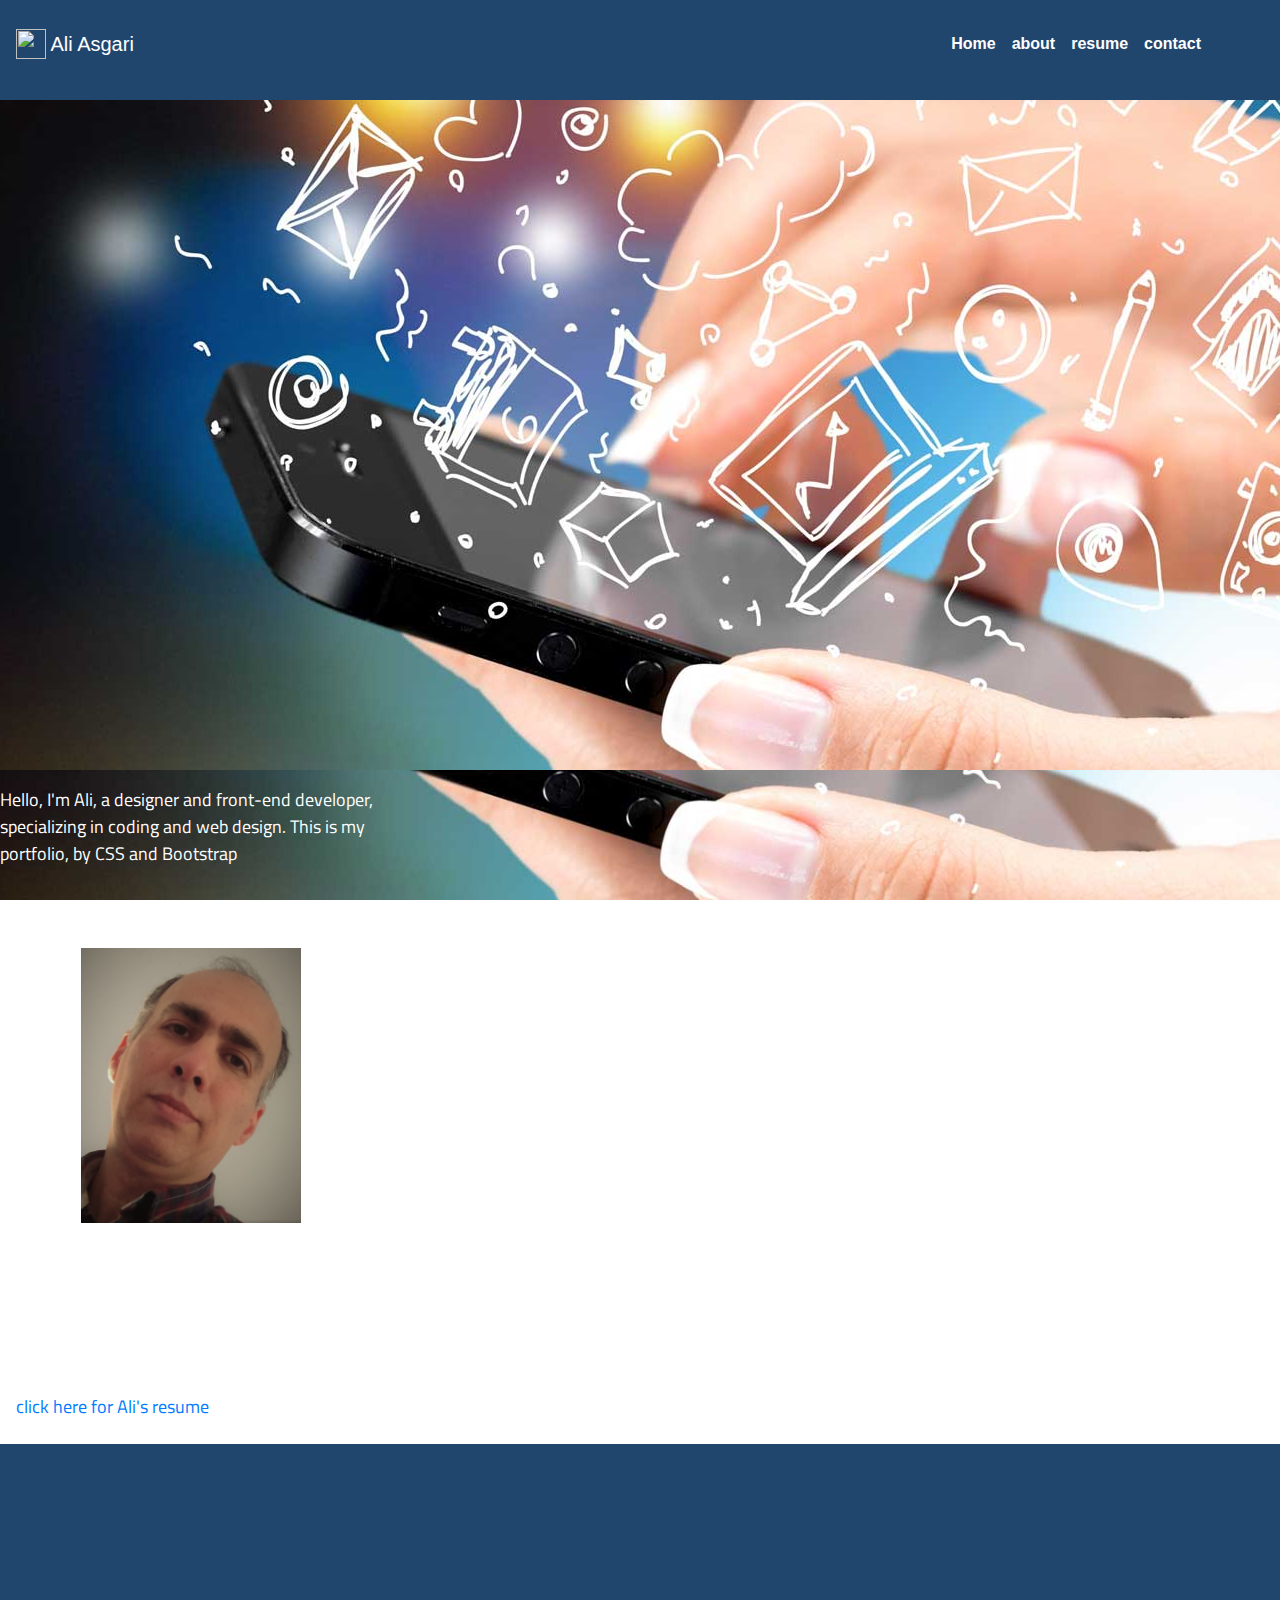
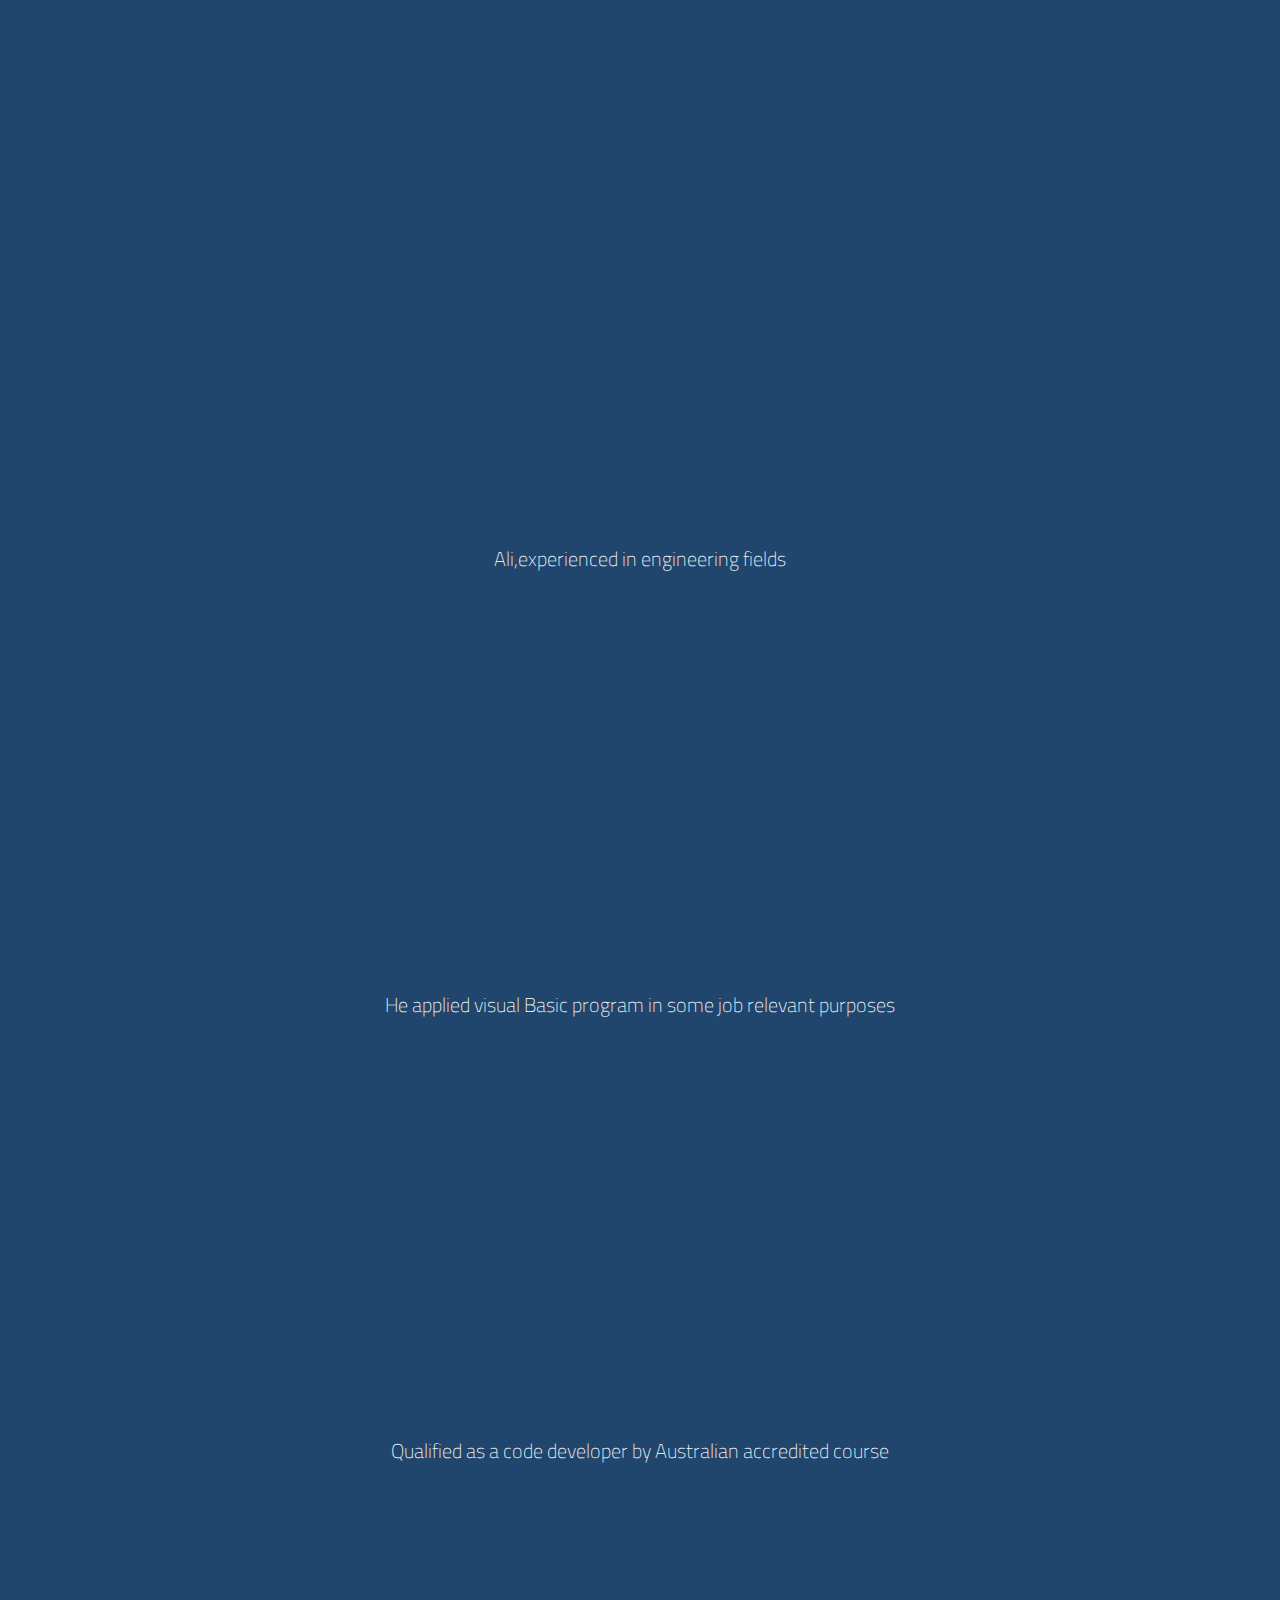
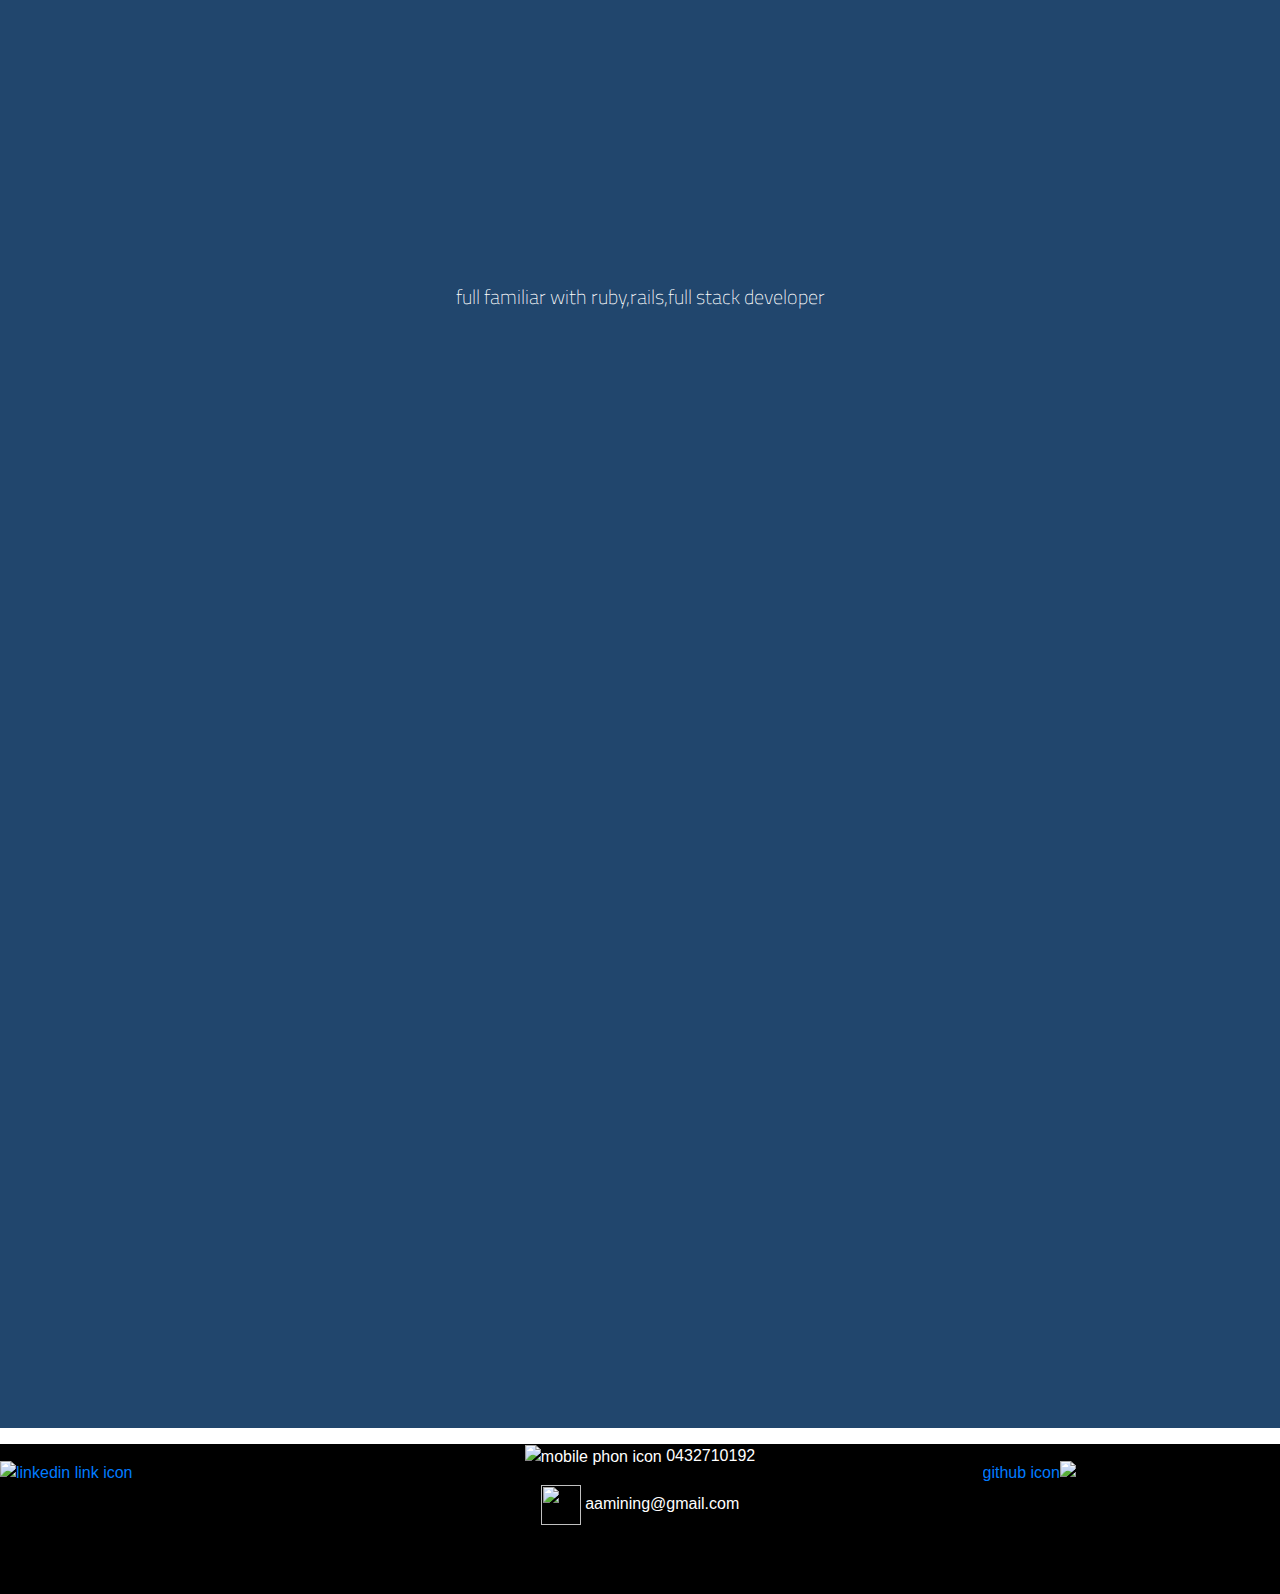
==== portfolio.html @ d0414d79 "mobile test 3" ====
<!DOCTYPE html>
<html>
<head>
  <meta charset="utf-8">
  <title></title>
  <meta name="viewport" content="initial-scale=1, maximum-scale=1">
  <link rel="stylesheet" href="https://maxcdn.bootstrapcdn.com/bootstrap/4.0.0-beta/css/bootstrap.min.css">
  <link href="https://fonts.googleapis.com/css?family=Titillium+Web" rel="stylesheet">
  <link rel="stylesheet" type="text/css" href="style.css">

</head>
<body>

  <!-- <header> -->
  <div class="container header">
    <div class="row">
      <div class="col">
        <p></p>
      </div>
    </div>


    <!-- Image and text -->
    <div class="row">
      <div class="col">
        <nav class="navbar navbar-expand-lg navbar-light">
          <a class="navbar-brand" href="#About">
            <img src="http://actualisedesign.com/images/gfx_actualise-symbol.png" width="30" height="30" class="d-inline-block align-top" alt="">
            Ali Asgari
          </a>
          <!-- Buttons -->
          <div class="col">
            <div class="collapse navbar-collapse" id="navbarNav">
              <ul class="navbar-nav">
                <li class="nav-item">
                  <a class="nav-link" href="#Bot">contact</a>
                </li>
                <li class="nav-item">
                  <a class="nav-link" href="resume.txt" download="resume.txt">resume </a>
                </li>
                <li class="nav-item">
                  <a class="nav-link" href="#About">about</a>
                </li>
                <li class="nav-item">
                  <a class="nav-link" href="portfolio.html">Home</a>
                </li>
              </ul>
            </div>
          </nav>
        </div>
      </div>
    </div>
  </div>


  <!-- <body> -->

  <div class="container body">
    <div class="row">
      <div class="col">
        <!-- multiple background -->
        <div class="space"> </div>
      </div>
    </div>
  </div>

  <!-- <about> -->
  <a name="About">
    <div class="container about">
      <div class="row">
        <div class="col-sm-4 col-md-4 col-lg-4z">
          <div class="transparentbox-one">
            <p></p>
            <p>Hello, I'm Ali, a designer and front-end developer, specializing in coding and web design. This is my portfolio, by CSS and Bootstrap</p>
            <div class="selfi">
              <img src="selfi.jpg" alt="selfi" width="90%" height="90%">
            </div>
            <p>In my point of view there is not any css element more stylish and more efficient than Parralax, Hover and Transitions.
              <a class="nav-link" href="resume.txt" download="resume.txt">click here for Ali's resume</a></p>
            </div>
          </div>
        </div>
        <!-- <Ali's background start Parralax> -->
        <div class="row">
          <div class="col">
            <div class="transparentbox-two">
              <div class="bgimg-1">
              </div>
              <p>Ali,experienced in engineering fields</p>
              <div class="bgimg-2">
              </div>
              <p>He applied visual Basic program in some job relevant purposes</p>
              <div class="bgimg-3">
              </div>
              <p>Qualified as a code developer by Australian accredited course</p>
              <div class="bgimg-4">
              </div>
              <p>full familiar with ruby,rails,full stack developer</p>
              <div class="bgimg-5">
              </div>
              <div class="bgimg-1">
              </div>
              <!-- <Ali's background finish parralax> -->
              <p></p>
            </div>
          </div>
        </div>
      </div>
    </div>

    <!-- <bottom> -->
    <a name="Bot">
      <div class="container bottom">
        <div class="row">
          <div class="col-3 linkedin">
            <p></p>
            <a href="https://www.linkedin.com/in/aamining/"> <img src="https://www.blackdogpromotions.com/wp-content/uploads/How-to-promote-your-brand-in-LinkedIn-image1.jpg" alt="linkedin link icon" width="70px" height="60px">
            </div>
          </a>
          <div class="col-6 mobile">

            <p>
              <img src="https://i.pinimg.com/originals/89/1e/1d/891e1d6b338b2c0b71315215ef525264.png" alt="mobile phon icon" width="50px" height="40px">
              0432710192
            </p>
            <p>
              <img src="http://icons.iconarchive.com/icons/dtafalonso/android-lollipop/512/Email-icon.png" alt="" width="40px" height="40px">
              aamining@gmail.com
            </p>

          </div>
          <div class="col-3 github">
            <p></p>
            <a href="https://github.com/aamining">
              <img src="https://pbs.twimg.com/profile_images/616309728688238592/pBeeJQDQ.png" alt="github icon" width="40px" height="40px">
            </a>
          </div>
        </div>
      </div>
    </body>
    </html>
---- style.css ----
@import url("bigscreen.css");
@import url("smallscreen.css")
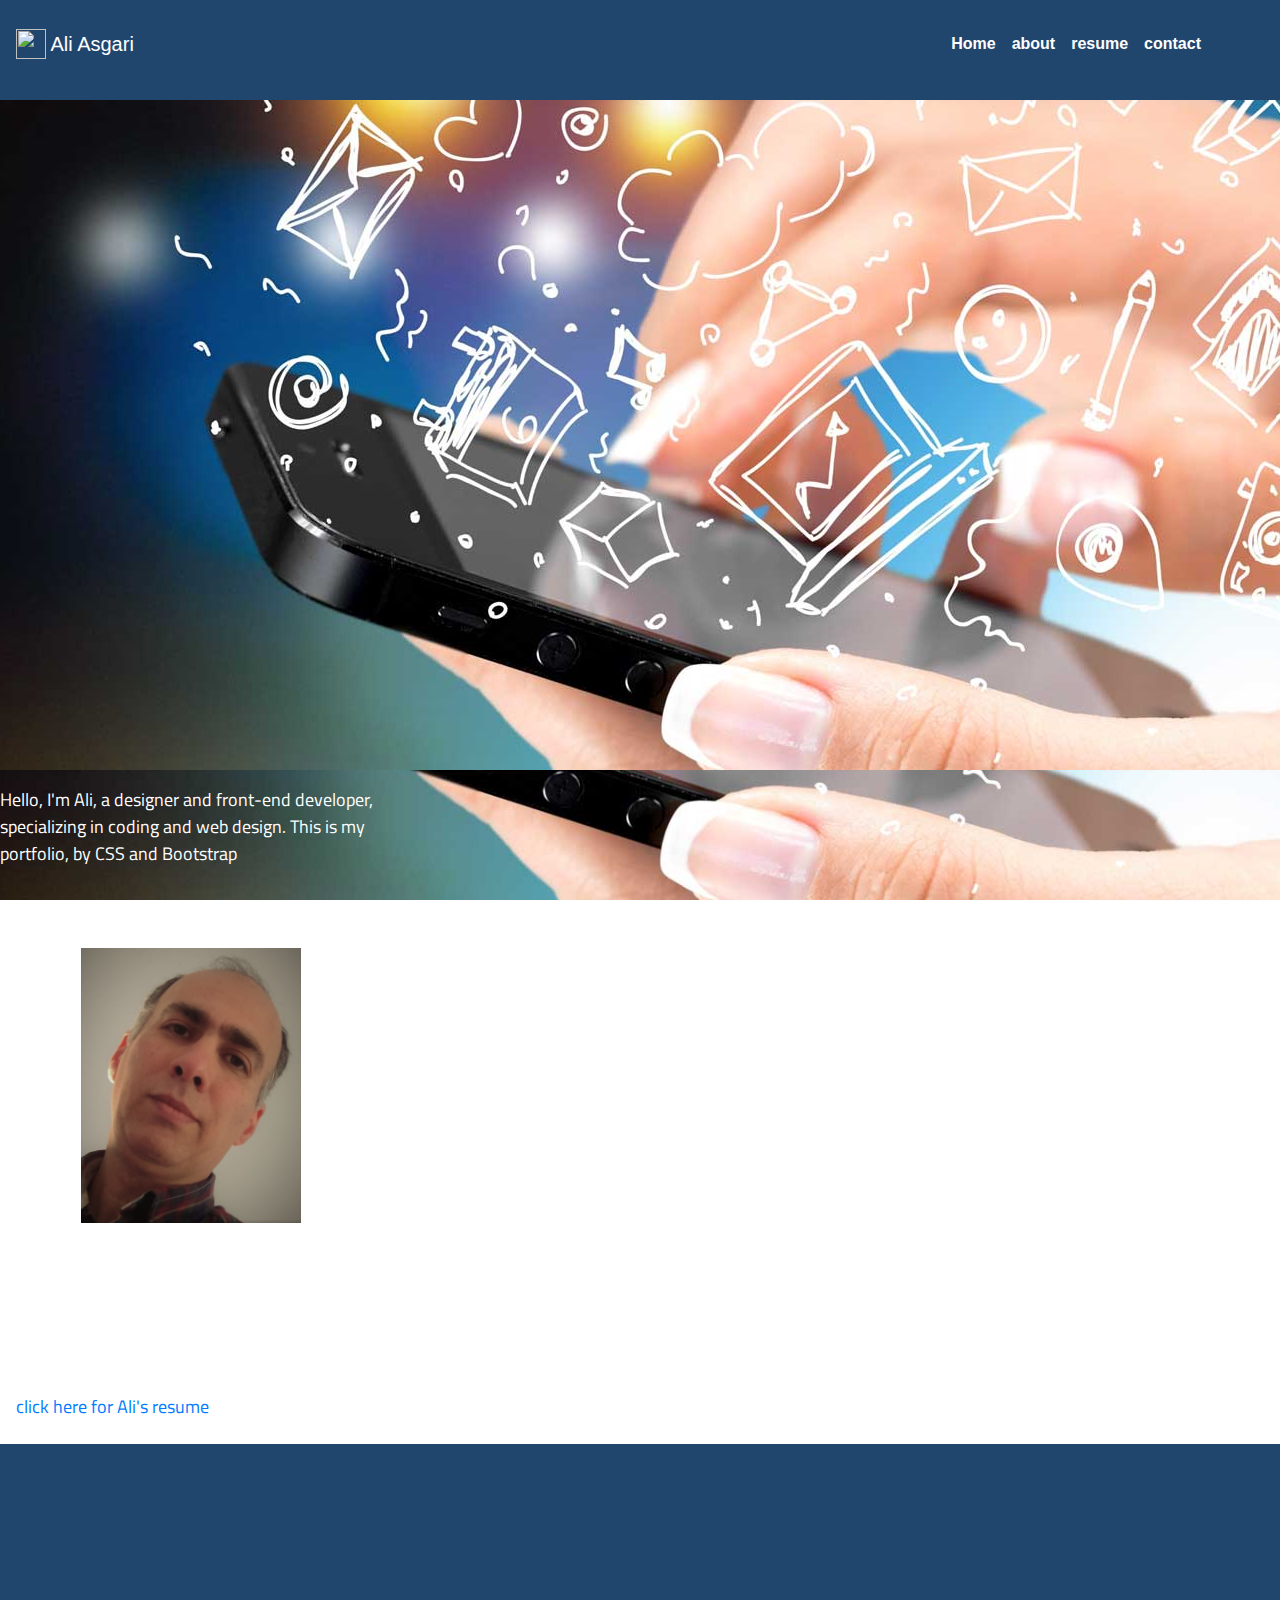
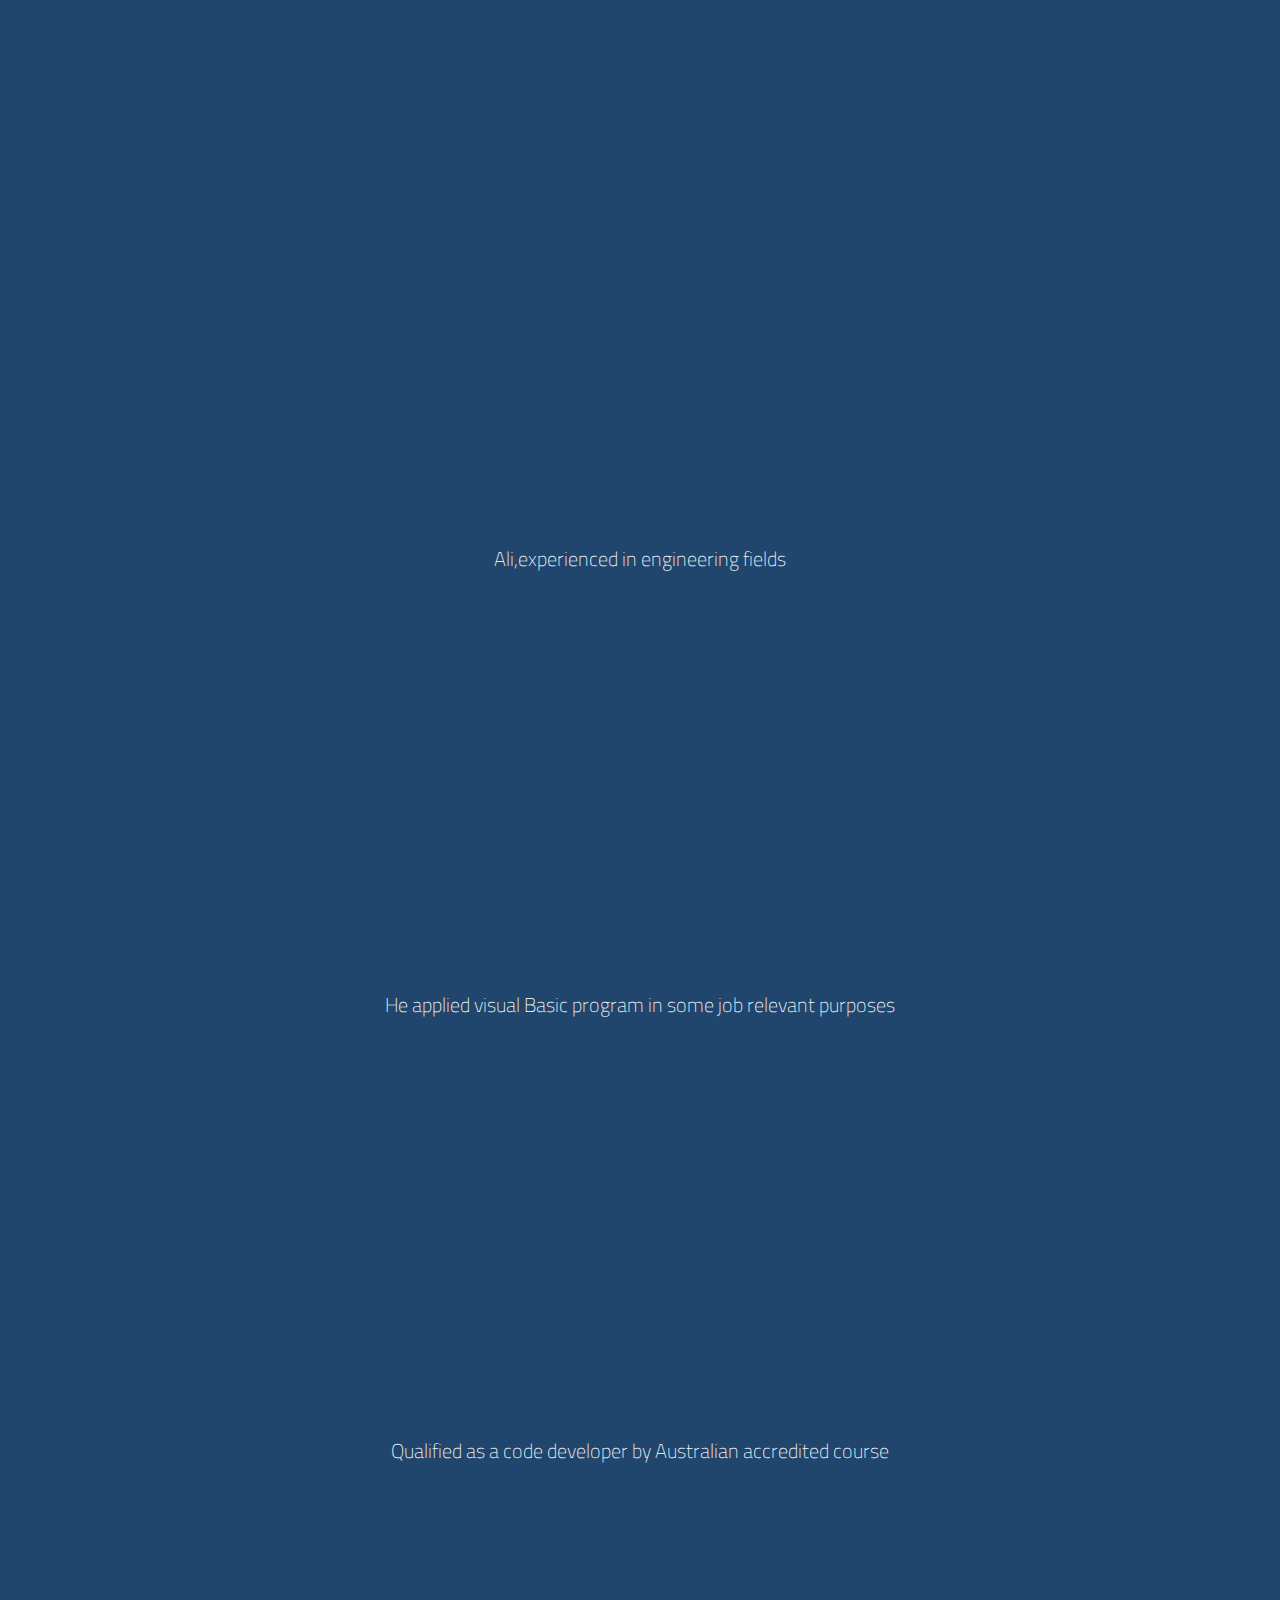
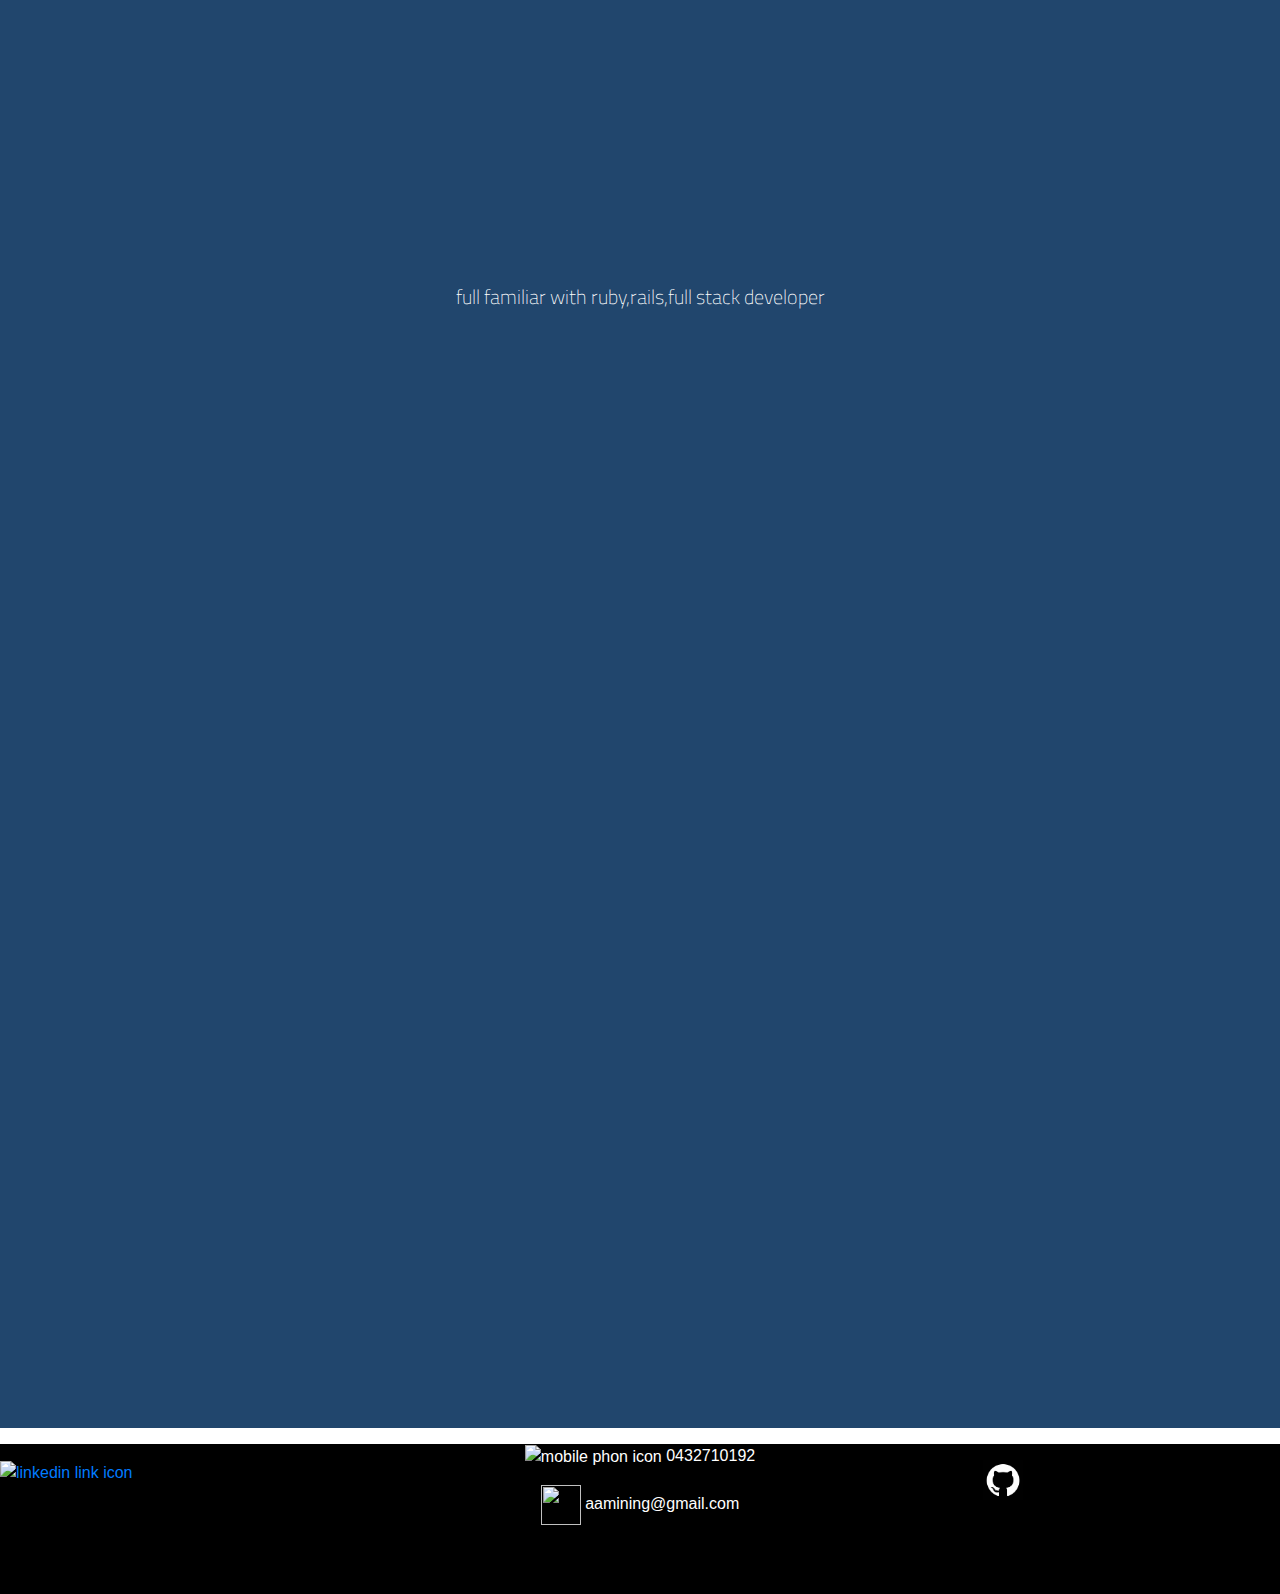
==== commit 09224bdc: "check the picture folder" ====
--- a/portfolio.html
+++ b/portfolio.html
@@ -132,7 +132,7 @@
           <div class="col-3 github">
             <p></p>
             <a href="https://github.com/aamining">
-              <img src="https://pbs.twimg.com/profile_images/616309728688238592/pBeeJQDQ.png" alt="github icon" width="40px" height="40px">
+              <img src="pics/git.png" alt="github icon" width="40px" height="40px">
             </a>
           </div>
         </div>
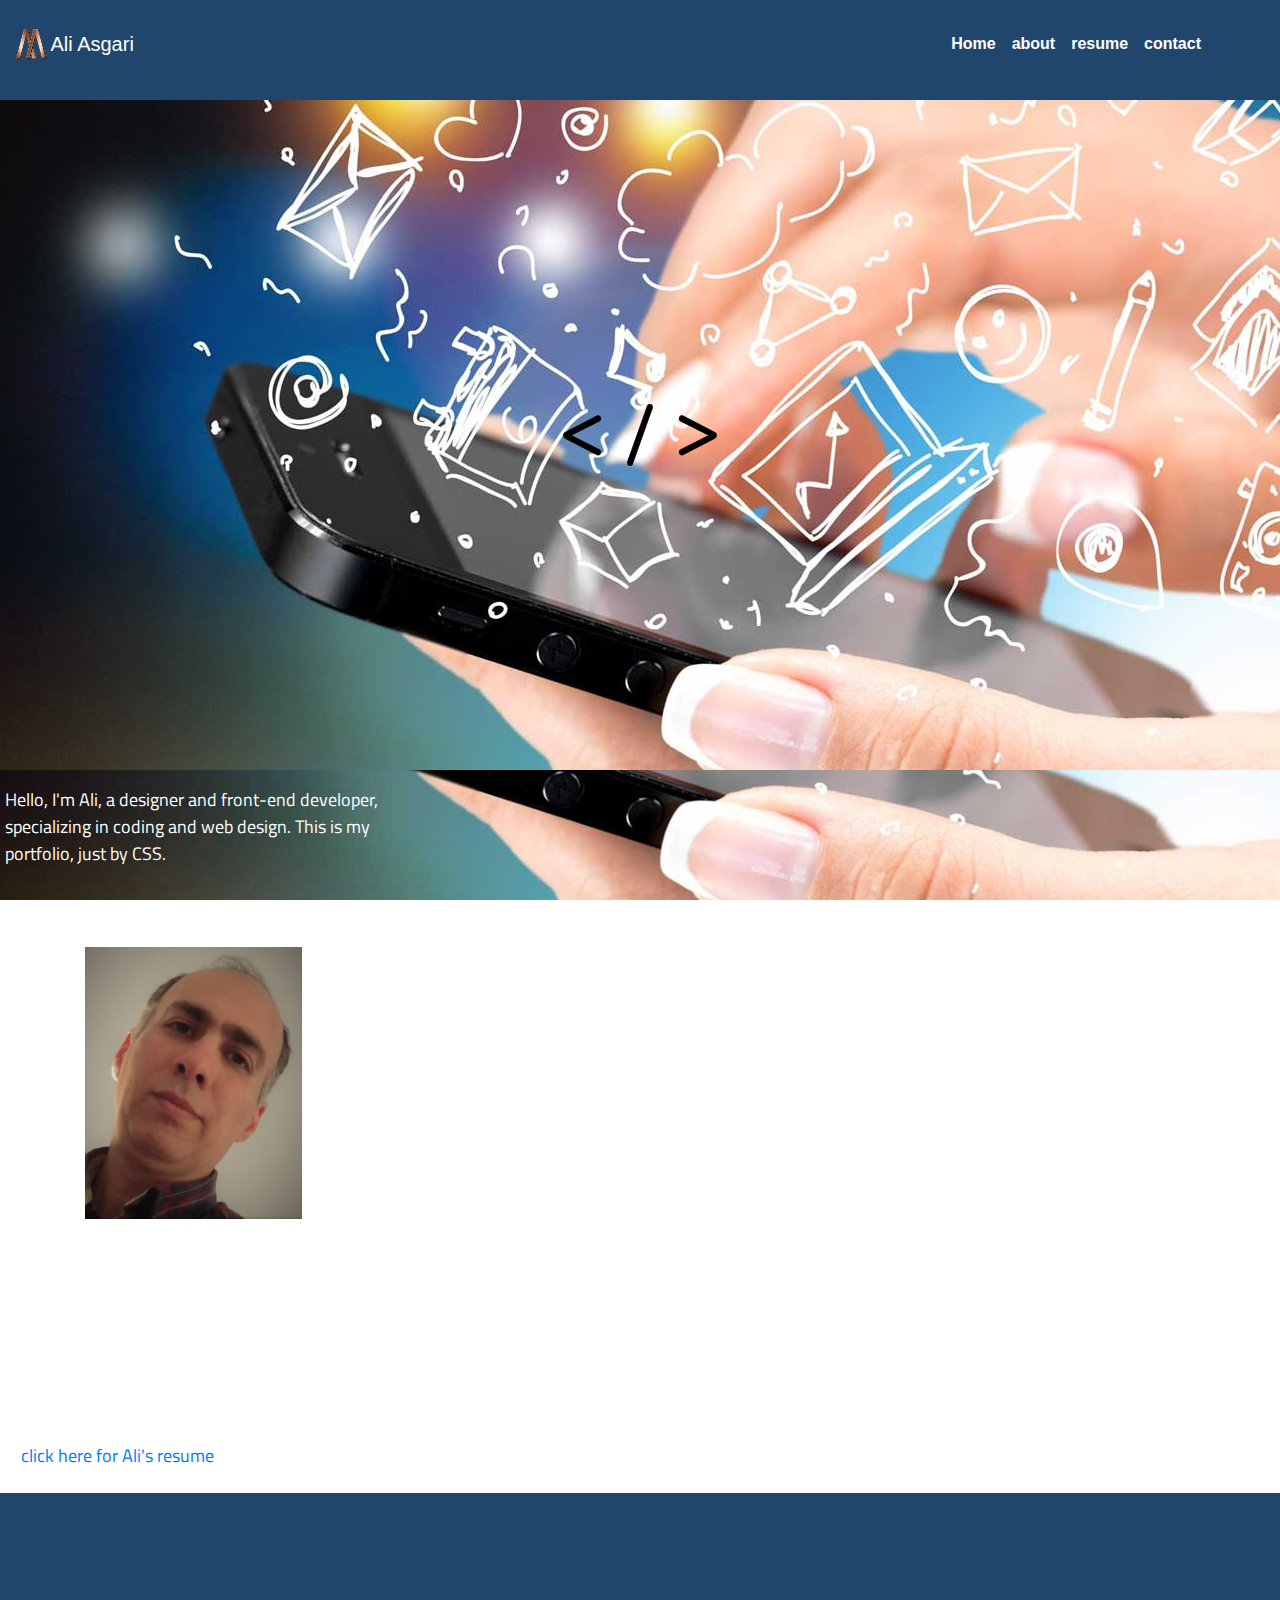
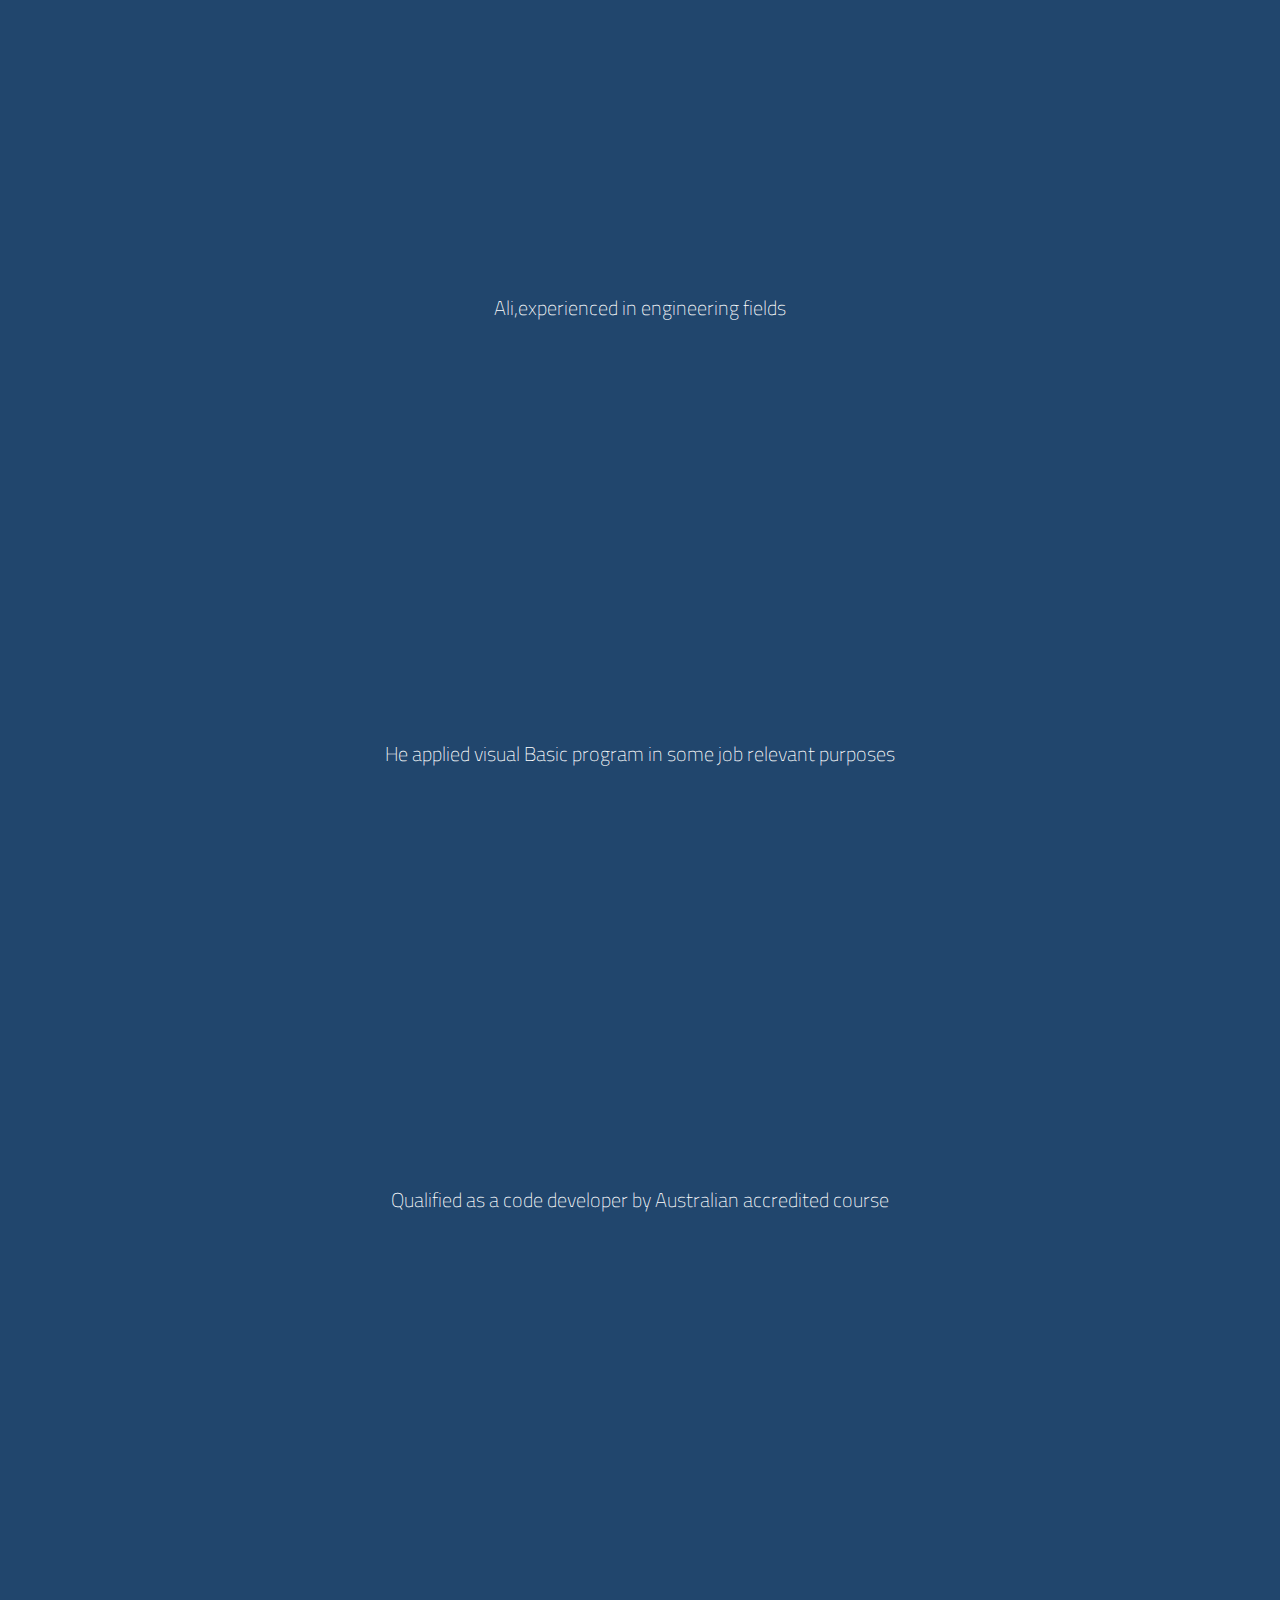
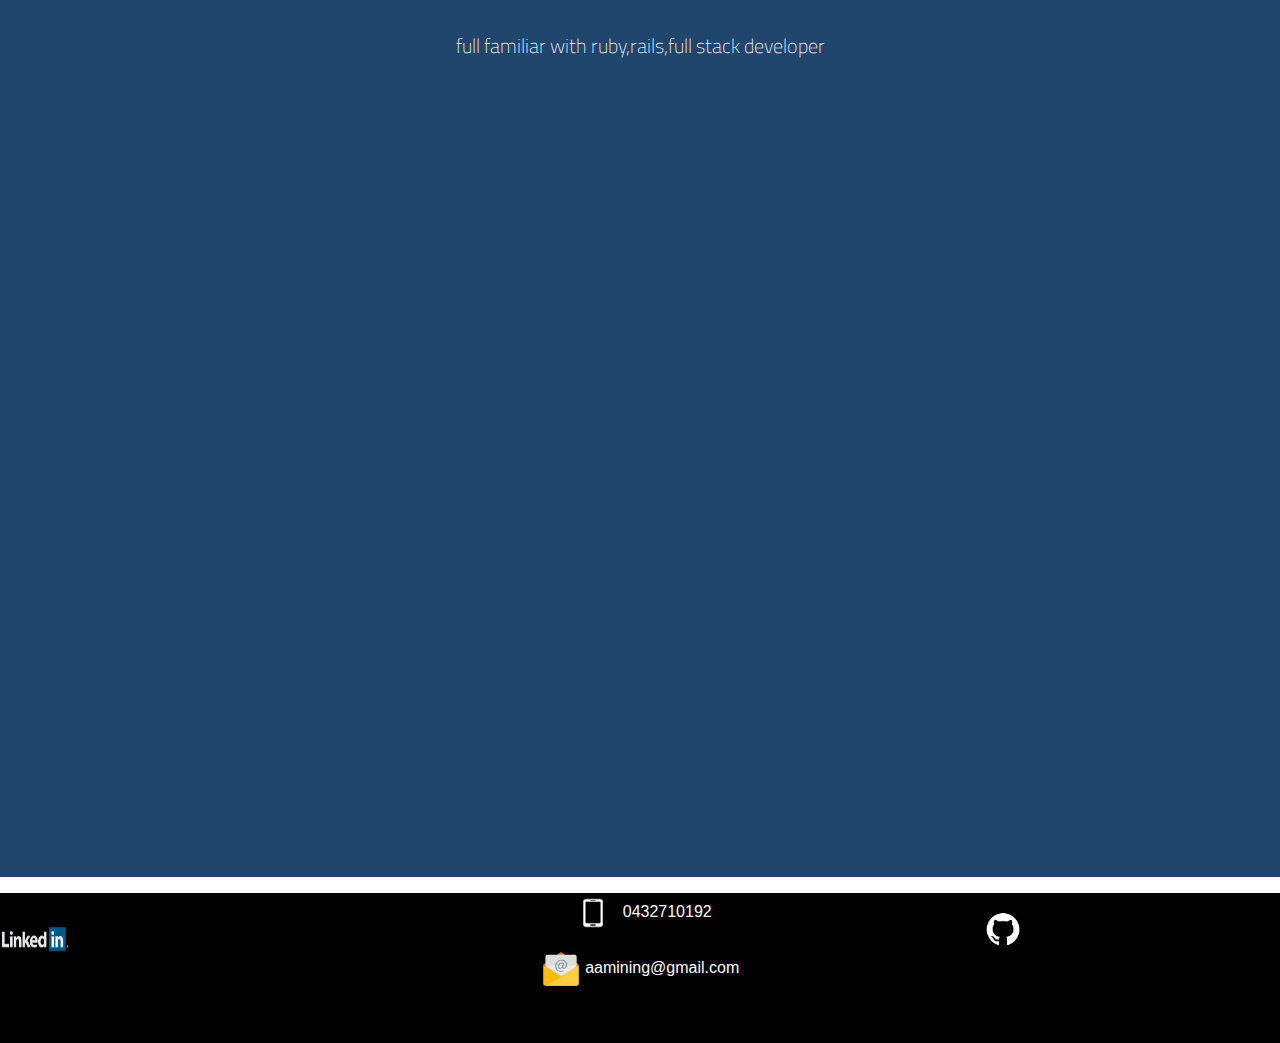
==== commit 26ebb271: "check logo for mobile" ====
--- a/portfolio.html
+++ b/portfolio.html
@@ -25,7 +25,7 @@
       <div class="col">
         <nav class="navbar navbar-expand-lg navbar-light">
           <a class="navbar-brand" href="#About">
-            <img src="http://actualisedesign.com/images/gfx_actualise-symbol.png" width="30" height="30" class="d-inline-block align-top" alt="">
+            <img src="pics/logo.gif" width="30" height="30" class="d-inline-block align-top" alt="" width="100%" height="100%">
             Ali Asgari
           </a>
           <!-- Buttons -->
@@ -71,11 +71,11 @@
         <div class="col-sm-4 col-md-4 col-lg-4z">
           <div class="transparentbox-one">
             <p></p>
-            <p>Hello, I'm Ali, a designer and front-end developer, specializing in coding and web design. This is my portfolio, by CSS and Bootstrap</p>
+            <p>Hello, I'm Ali, a designer and front-end developer, specializing in coding and web design. This is my portfolio, just by CSS.</p>
             <div class="selfi">
-              <img src="selfi.jpg" alt="selfi" width="90%" height="90%">
+              <img src="pics/selfi.jpg" alt="selfi" width="90%" height="90%">
             </div>
-            <p>In my point of view there is not any css element more stylish and more efficient than Parralax, Hover and Transitions.
+            <p>In my point of view there is not any css element more stylish and more efficient than Parralax, Hover and Transitions. Do you have another view? please share it with me and scroll down to find more about me or if you are interested in hard copies please:
               <a class="nav-link" href="resume.txt" download="resume.txt">click here for Ali's resume</a></p>
             </div>
           </div>
@@ -114,17 +114,17 @@
         <div class="row">
           <div class="col-3 linkedin">
             <p></p>
-            <a href="https://www.linkedin.com/in/aamining/"> <img src="https://www.blackdogpromotions.com/wp-content/uploads/How-to-promote-your-brand-in-LinkedIn-image1.jpg" alt="linkedin link icon" width="70px" height="60px">
+            <a href="https://www.linkedin.com/in/aamining/"> <img src="pics/linkedin.jpg" alt="linkedin link icon" width="70px" height="60px">
             </div>
           </a>
           <div class="col-6 mobile">
 
             <p>
-              <img src="https://i.pinimg.com/originals/89/1e/1d/891e1d6b338b2c0b71315215ef525264.png" alt="mobile phon icon" width="50px" height="40px">
+              <img src="pics/mobile.png" alt="mobile phon icon" width="50px" height="40px">
               0432710192
             </p>
             <p>
-              <img src="http://icons.iconarchive.com/icons/dtafalonso/android-lollipop/512/Email-icon.png" alt="" width="40px" height="40px">
+              <img src="pics/email.png" alt="" width="40px" height="40px">
               aamining@gmail.com
             </p>
 
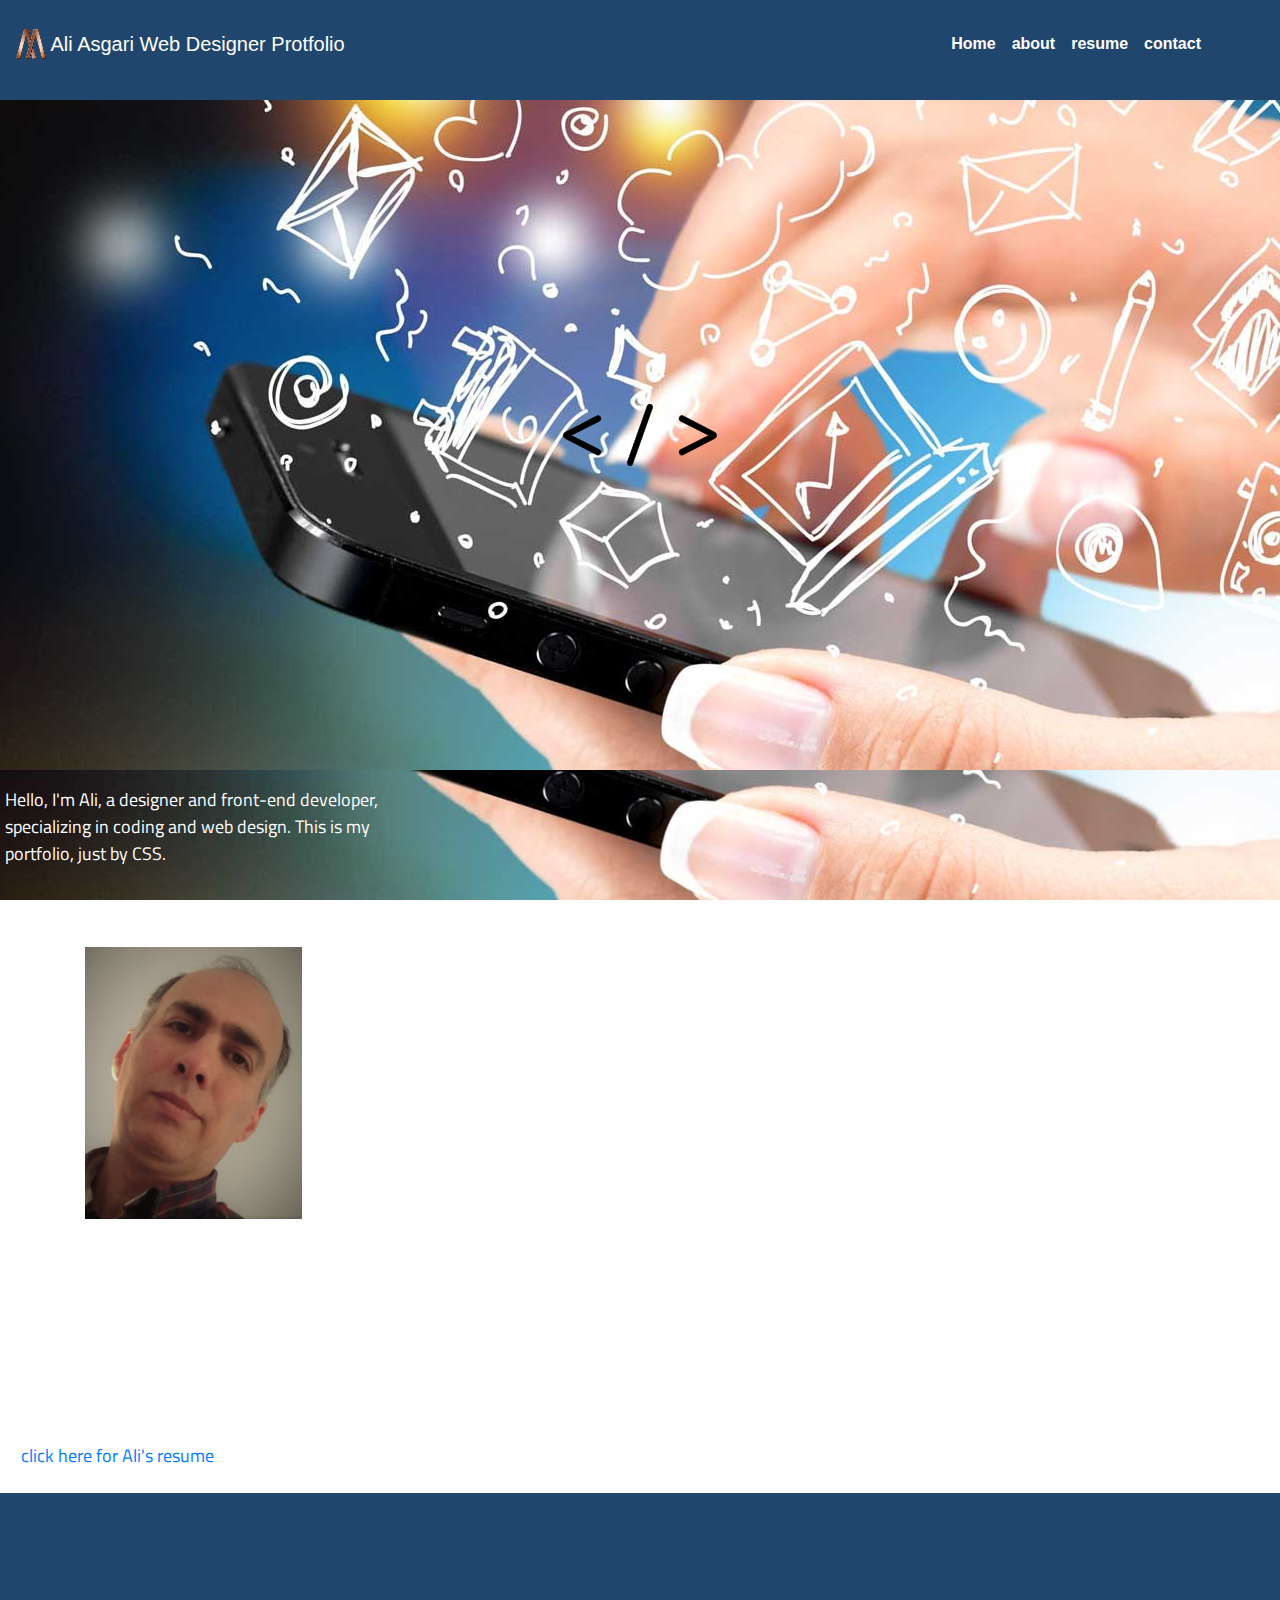
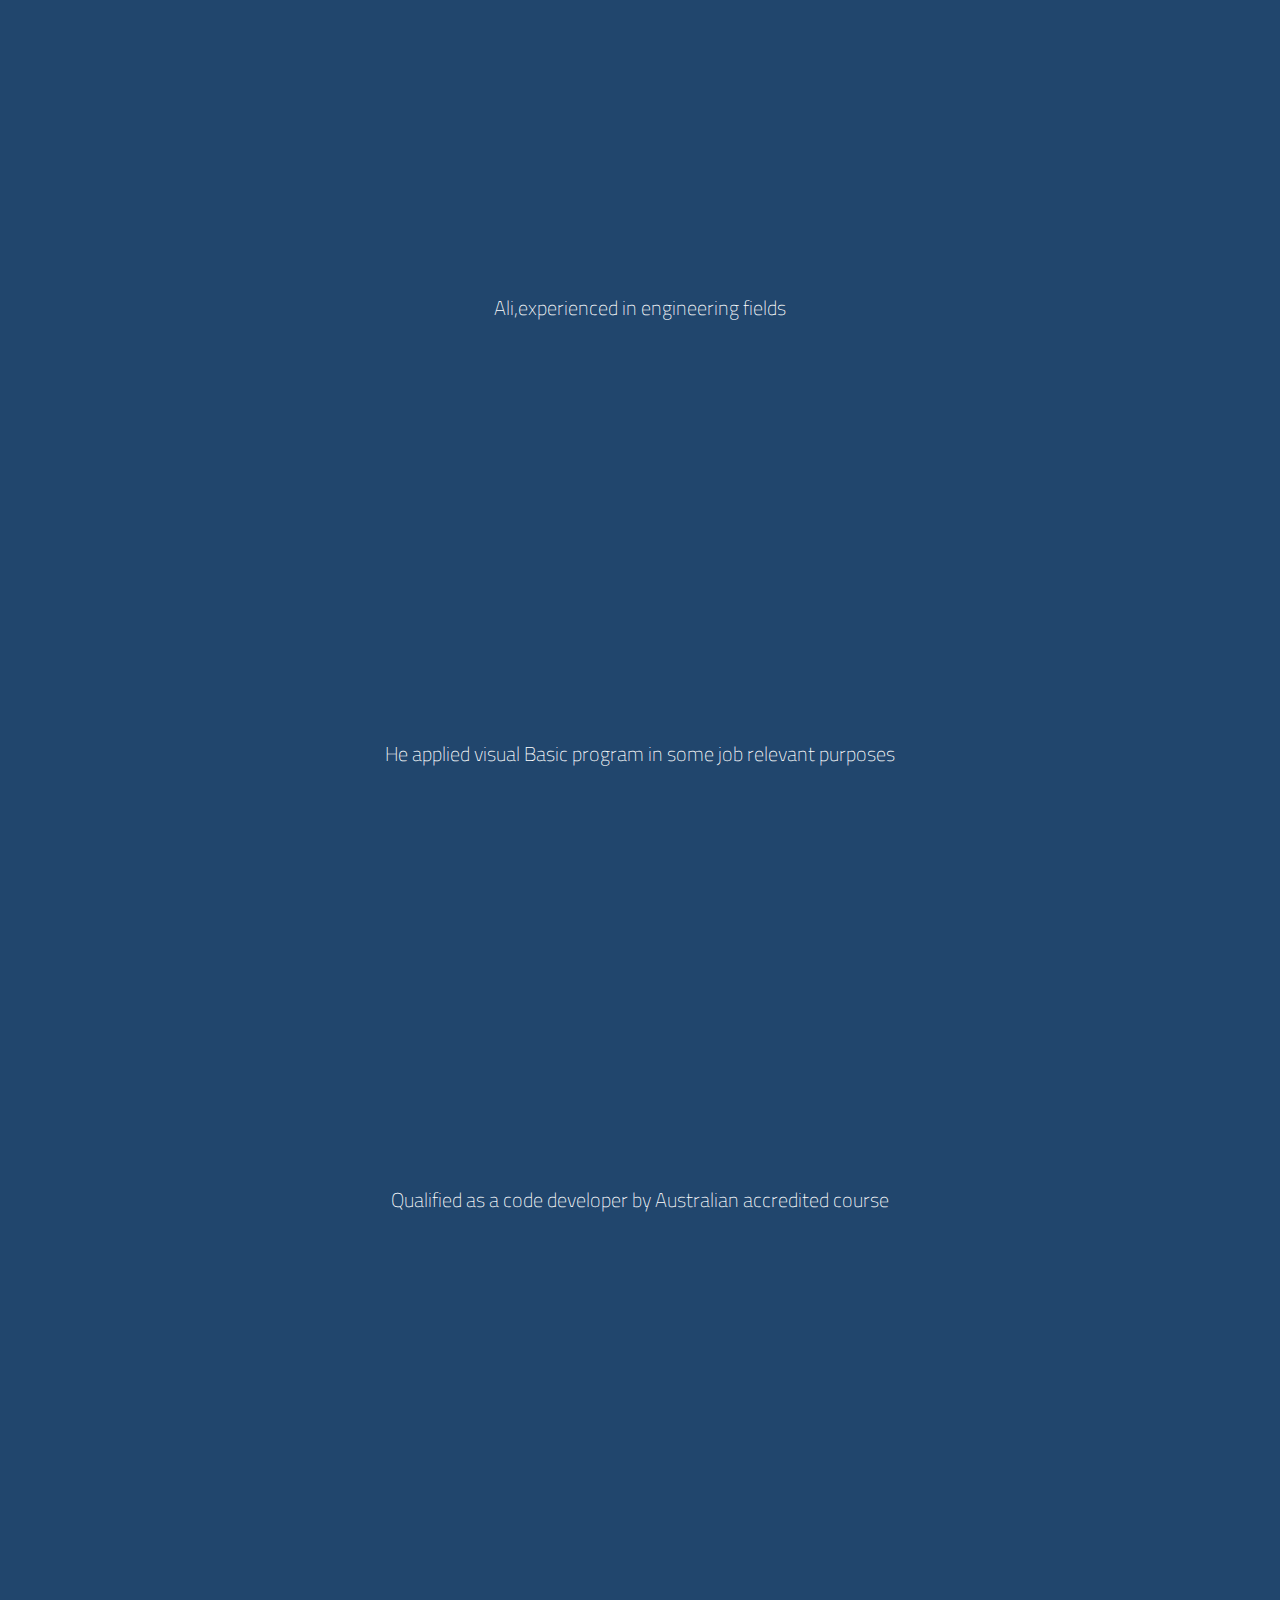
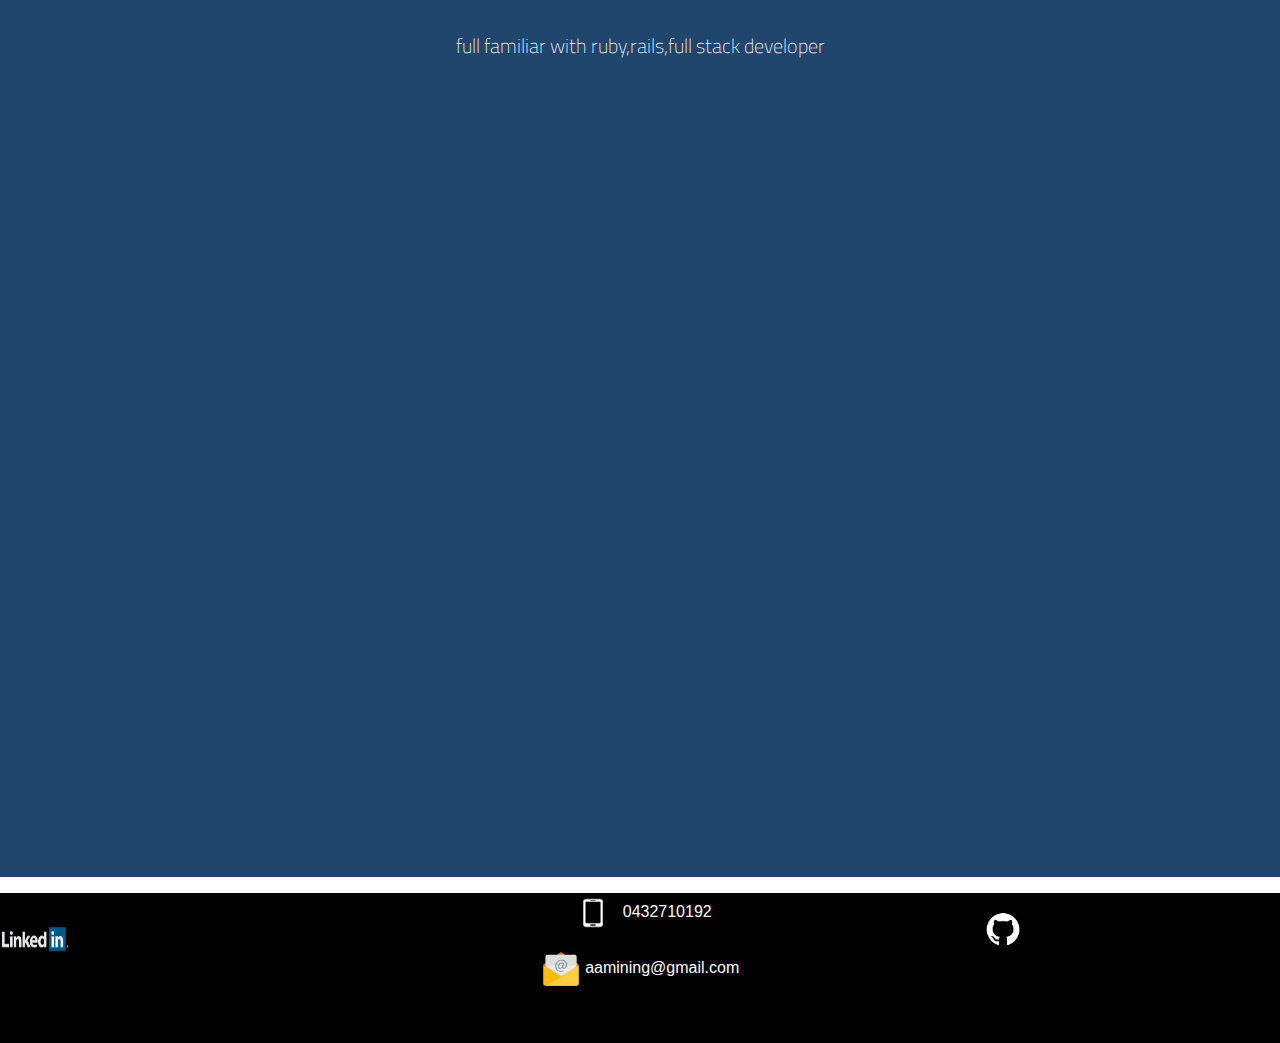
==== commit f0adab51: "logo check" ====
--- a/portfolio.html
+++ b/portfolio.html
@@ -26,7 +26,7 @@
         <nav class="navbar navbar-expand-lg navbar-light">
           <a class="navbar-brand" href="#About">
             <img src="pics/logo.gif" width="30" height="30" class="d-inline-block align-top" alt="" width="100%" height="100%">
-            Ali Asgari
+            Ali Asgari Web Designer Protfolio
           </a>
           <!-- Buttons -->
           <div class="col">
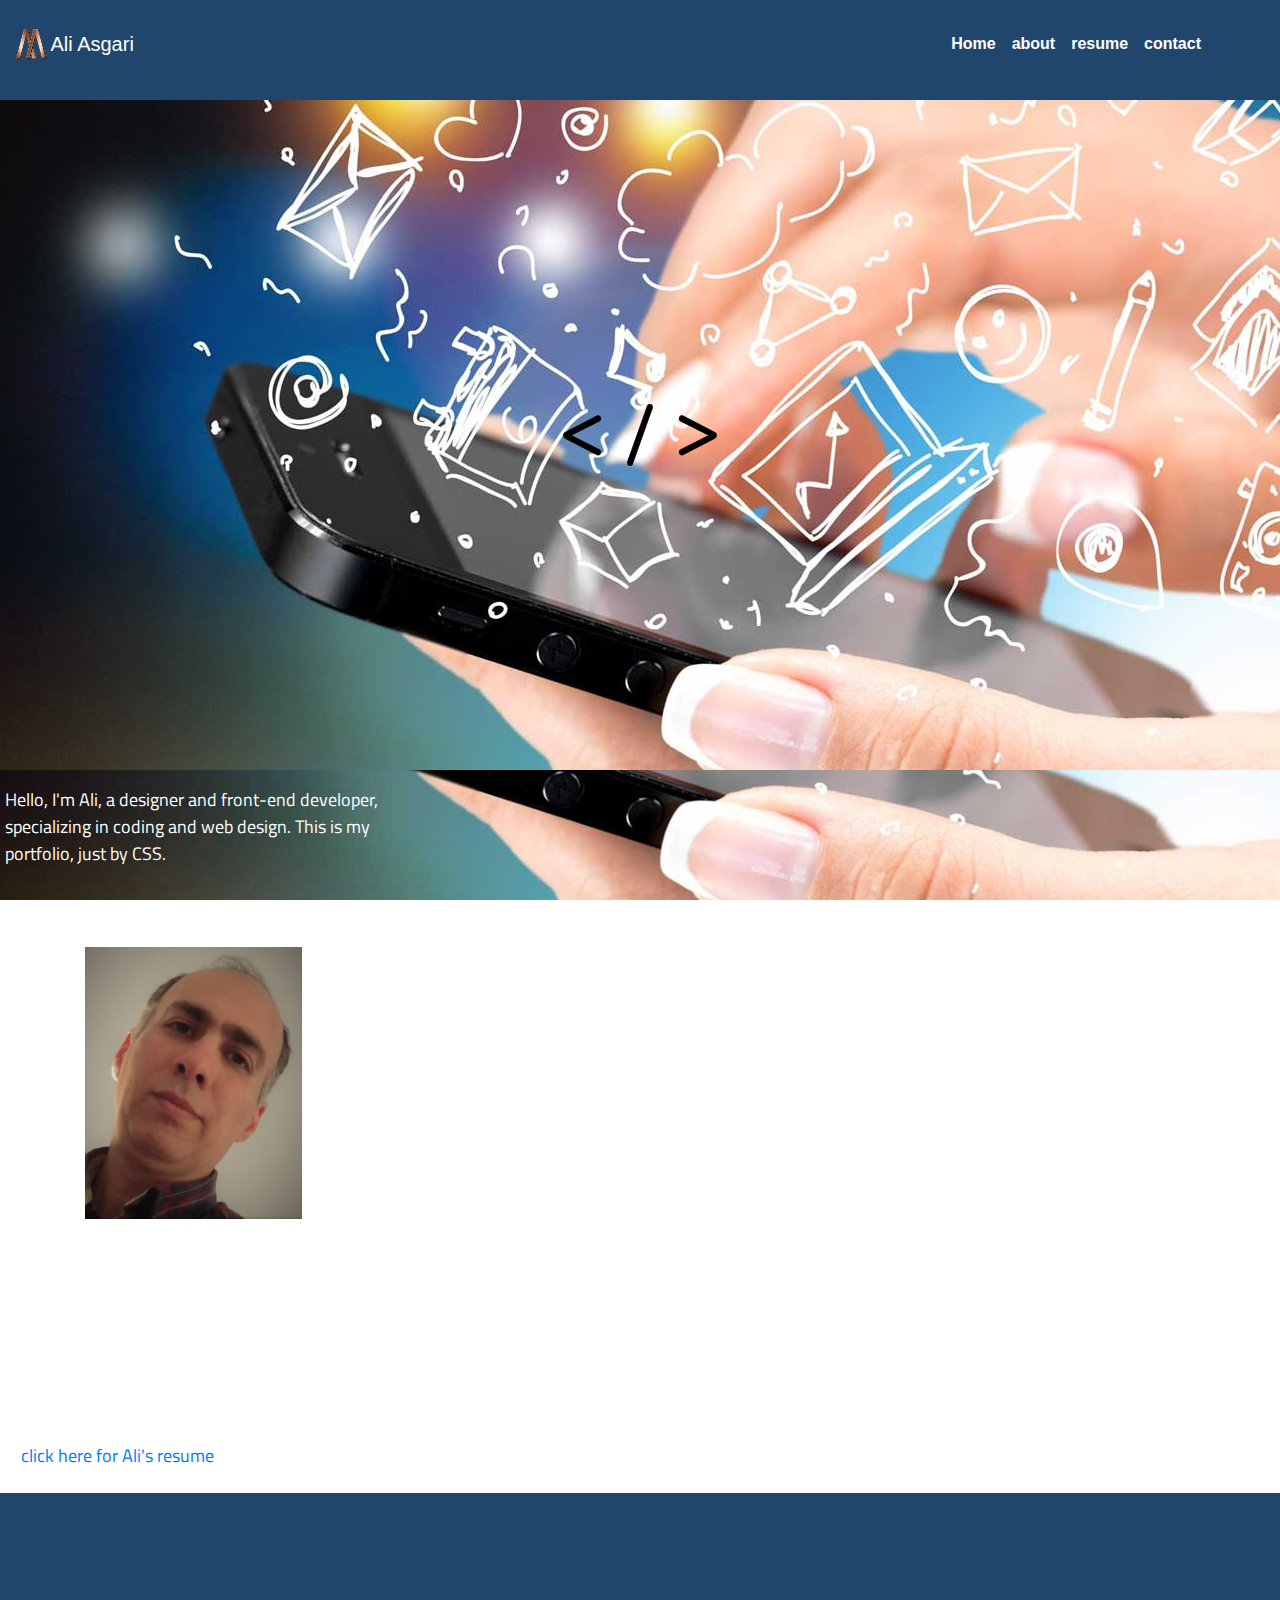
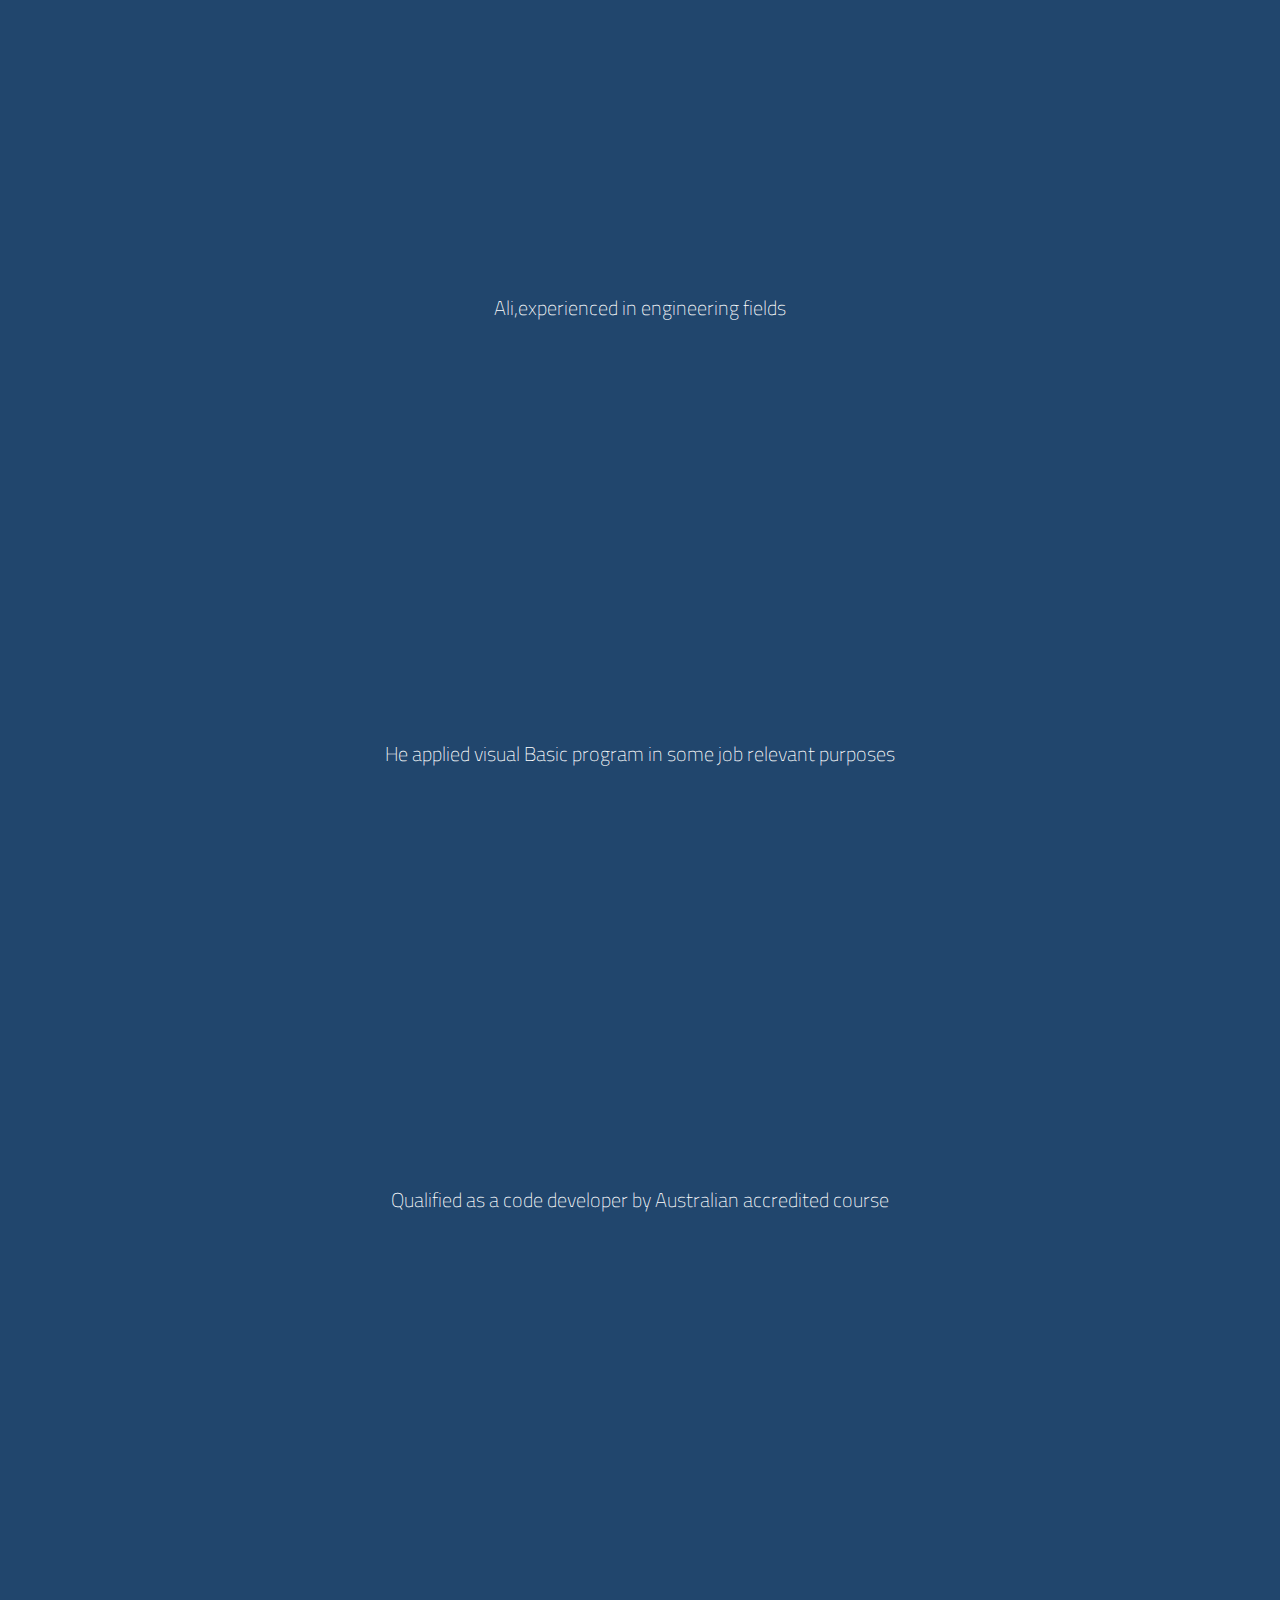
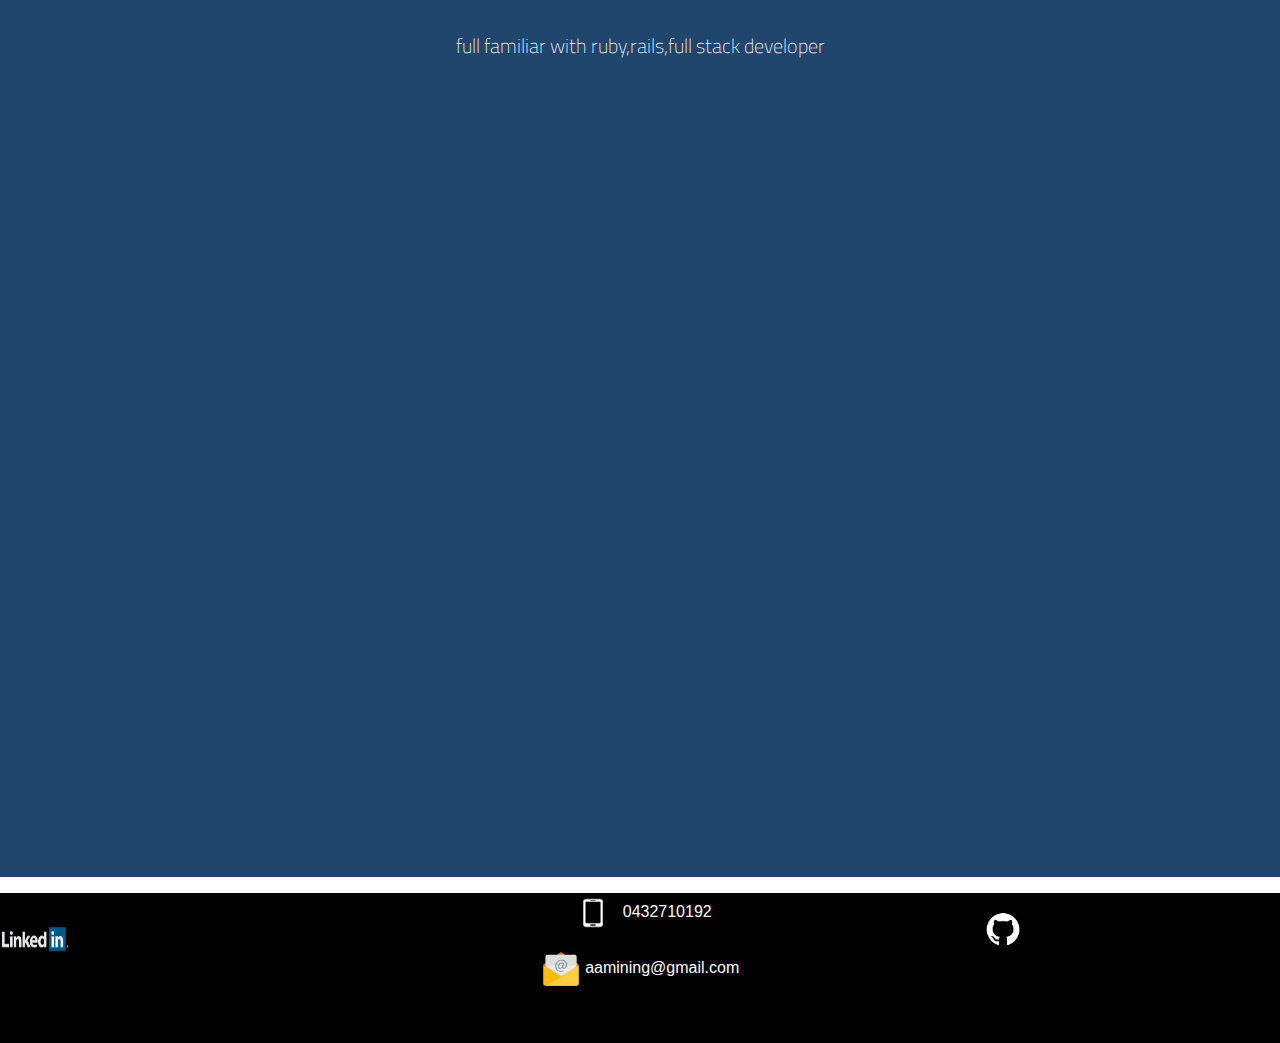
==== commit 3d8cc758: "loge check 2" ====
--- a/portfolio.html
+++ b/portfolio.html
@@ -26,7 +26,7 @@
         <nav class="navbar navbar-expand-lg navbar-light">
           <a class="navbar-brand" href="#About">
             <img src="pics/logo.gif" width="30" height="30" class="d-inline-block align-top" alt="" width="100%" height="100%">
-            Ali Asgari Web Designer Protfolio
+            Ali Asgari
           </a>
           <!-- Buttons -->
           <div class="col">
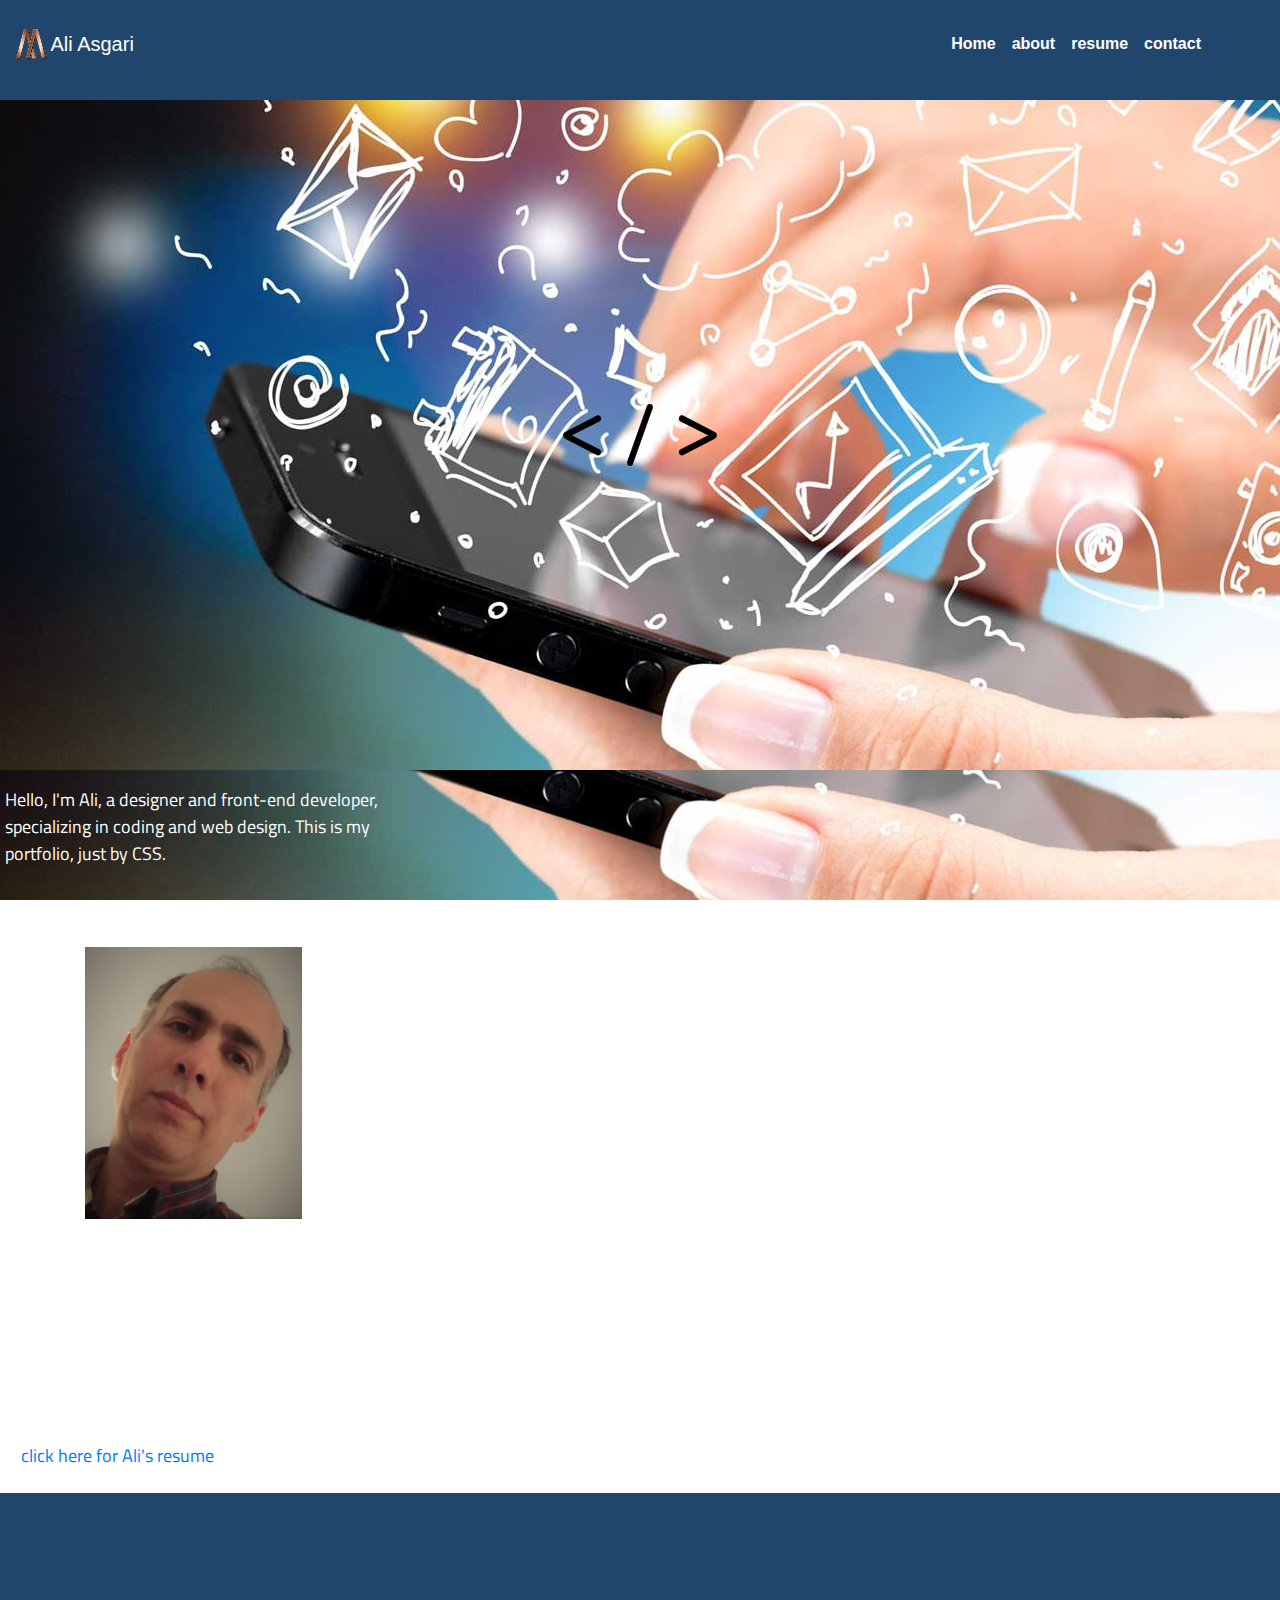
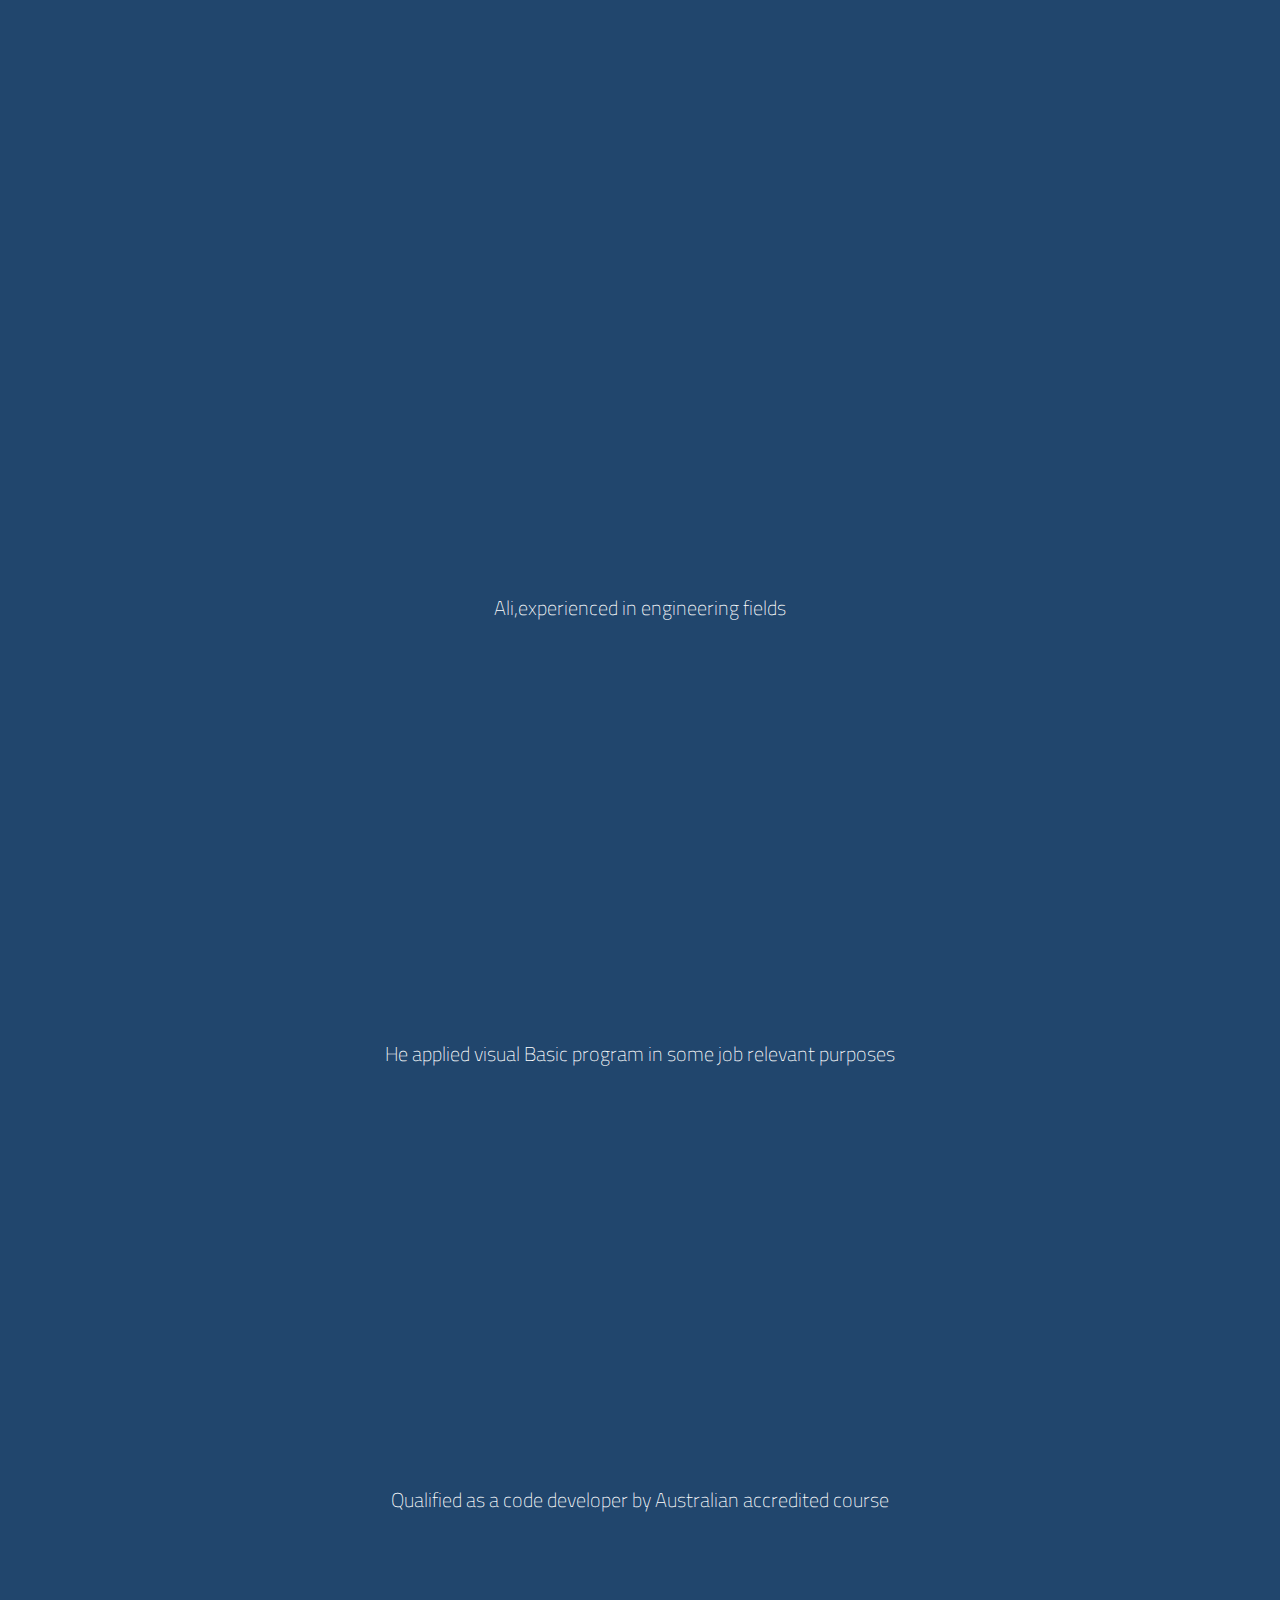
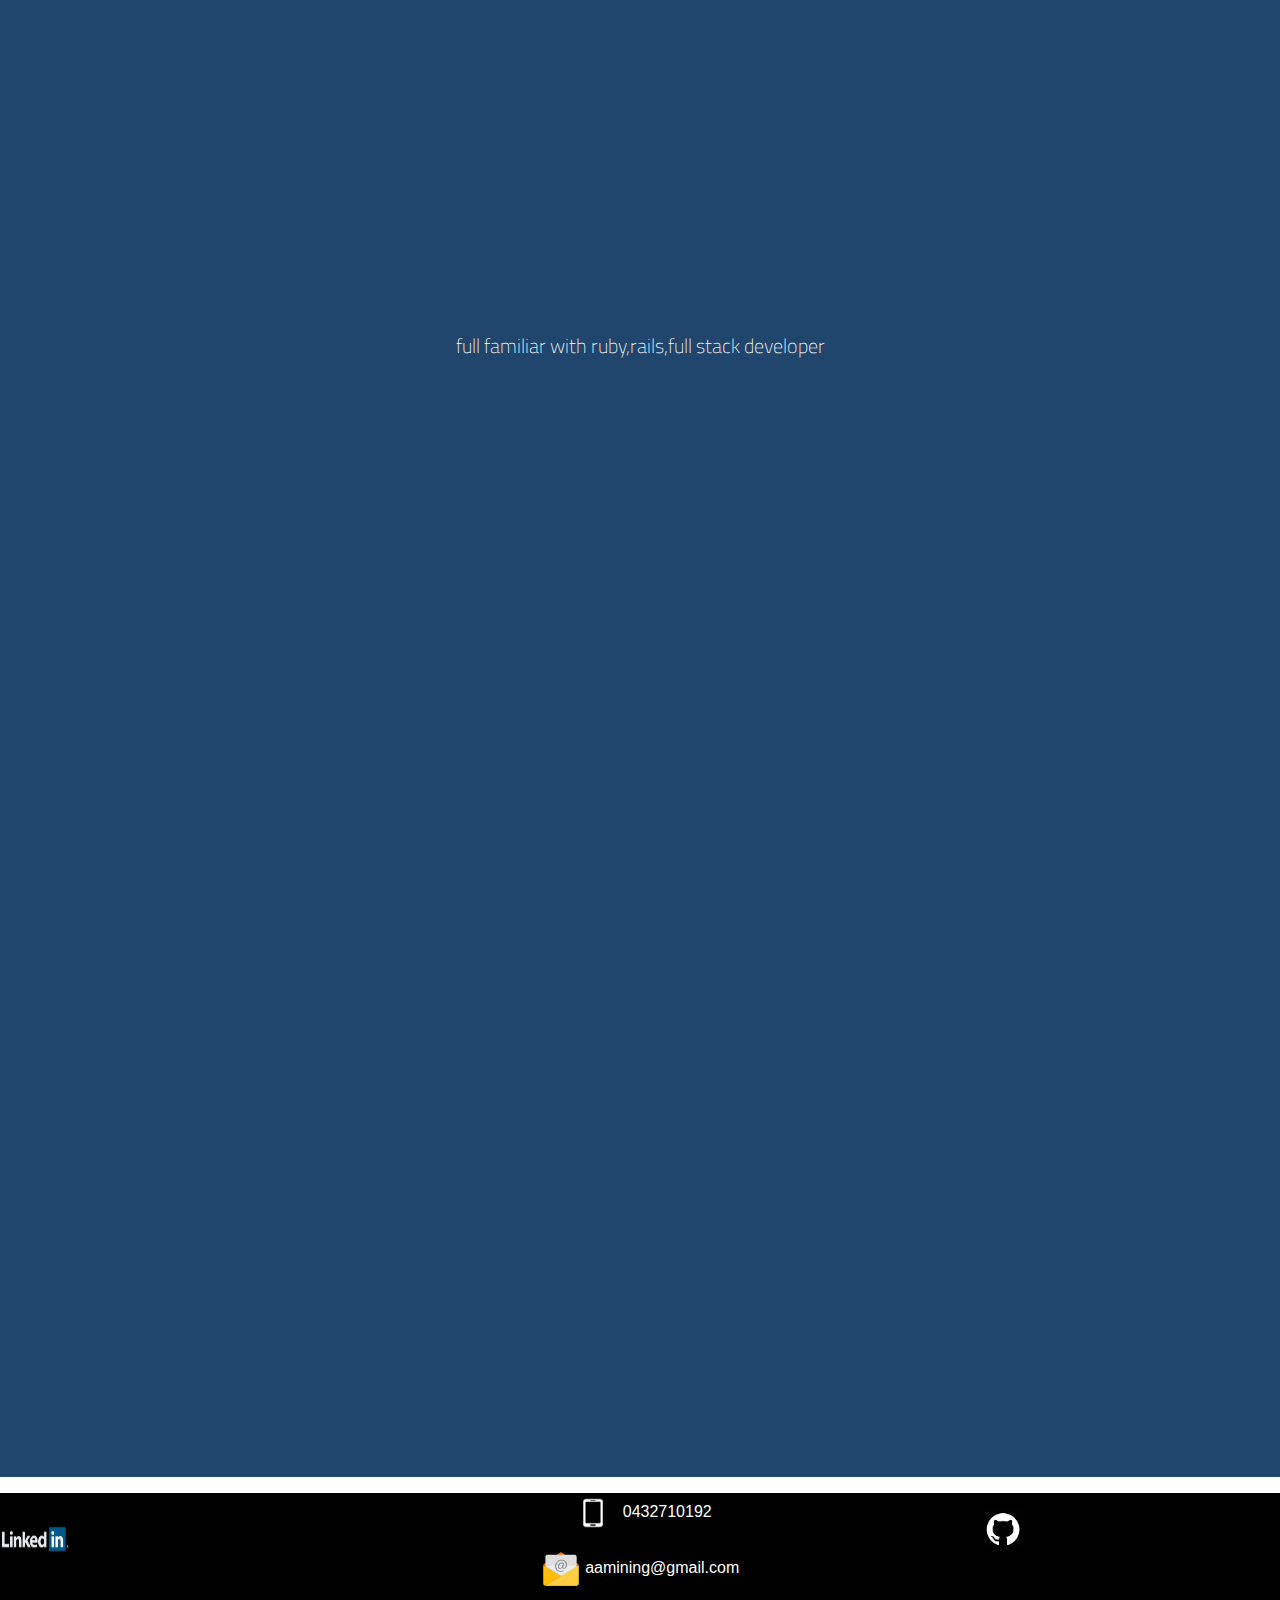
==== commit 90921e3e: "check ie2" ====
--- a/portfolio.html
+++ b/portfolio.html
@@ -4,6 +4,7 @@
   <meta charset="utf-8">
   <title></title>
   <meta name="viewport" content="initial-scale=1, maximum-scale=1">
+  <!-- <meta http-equiv="X-UA-Compatible" content="IE=edge" /> -->
   <link rel="stylesheet" href="https://maxcdn.bootstrapcdn.com/bootstrap/4.0.0-beta/css/bootstrap.min.css">
   <link href="https://fonts.googleapis.com/css?family=Titillium+Web" rel="stylesheet">
   <link rel="stylesheet" type="text/css" href="style.css">
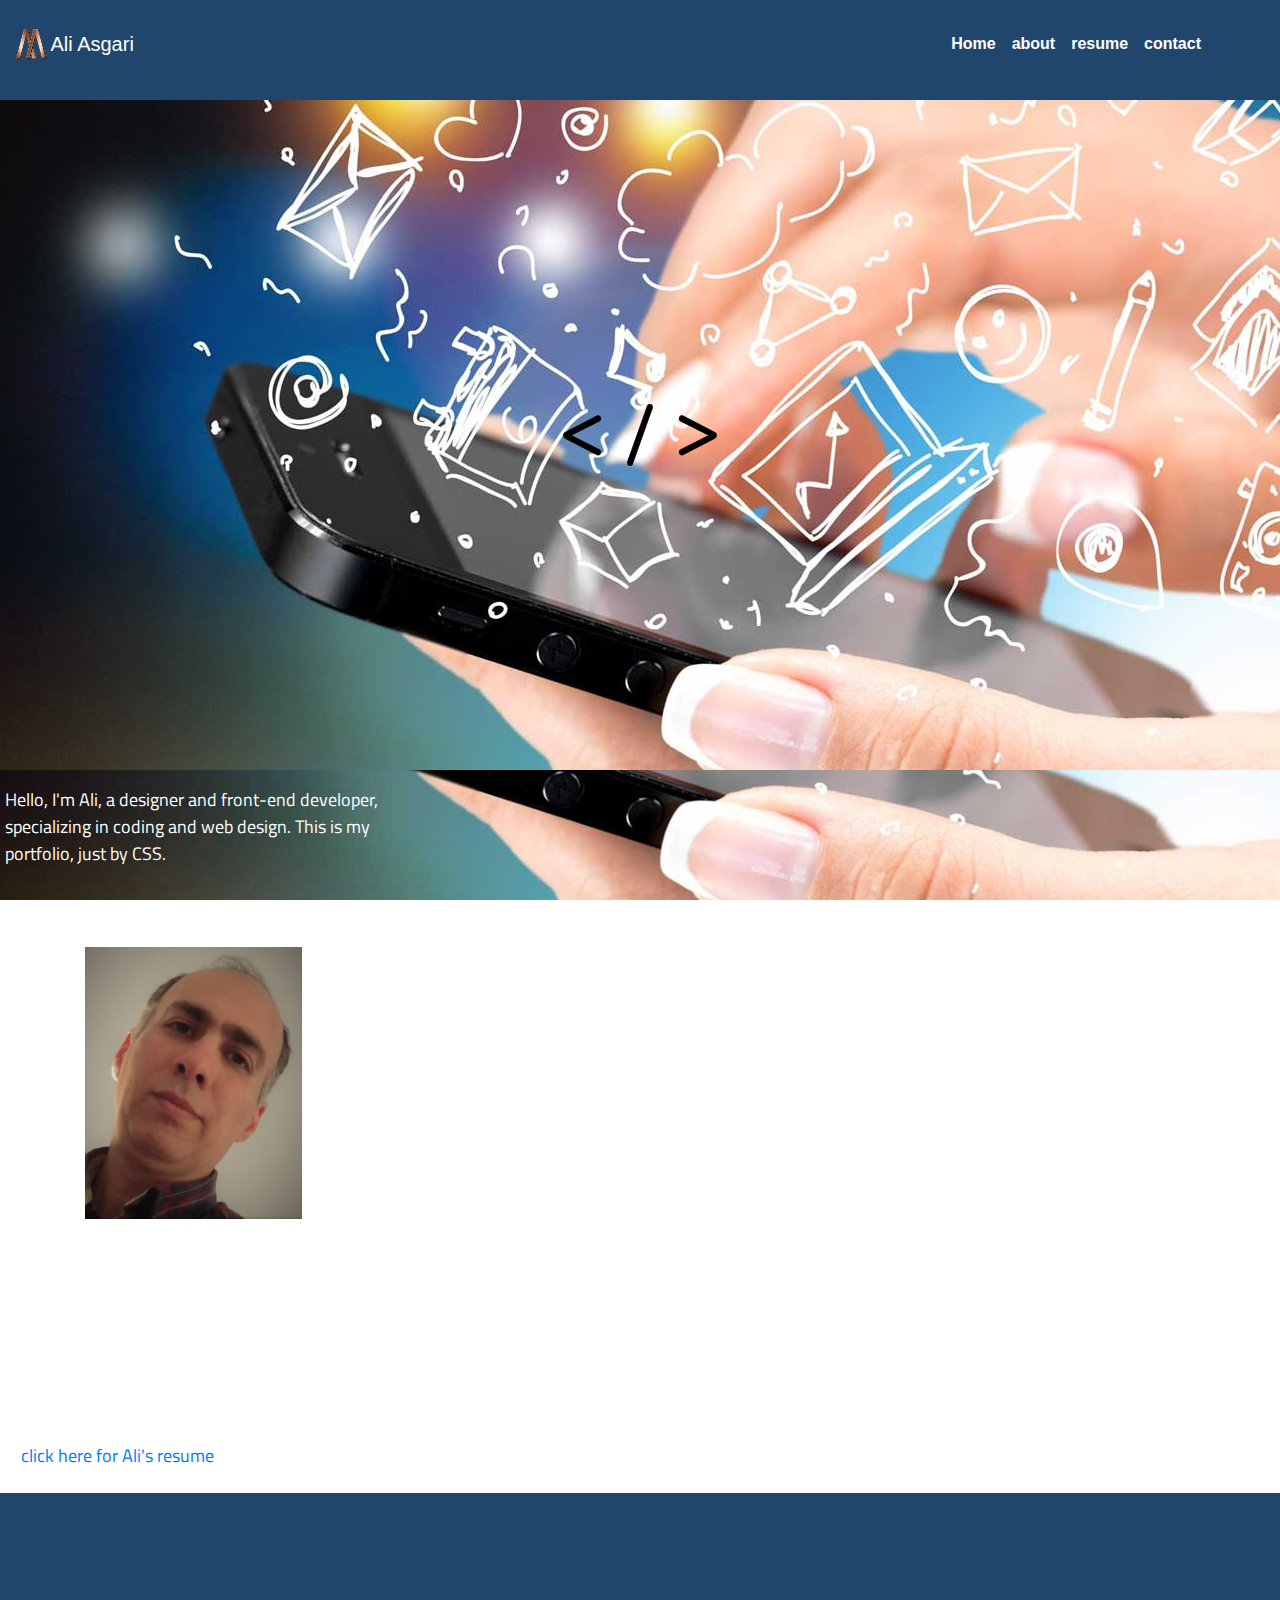
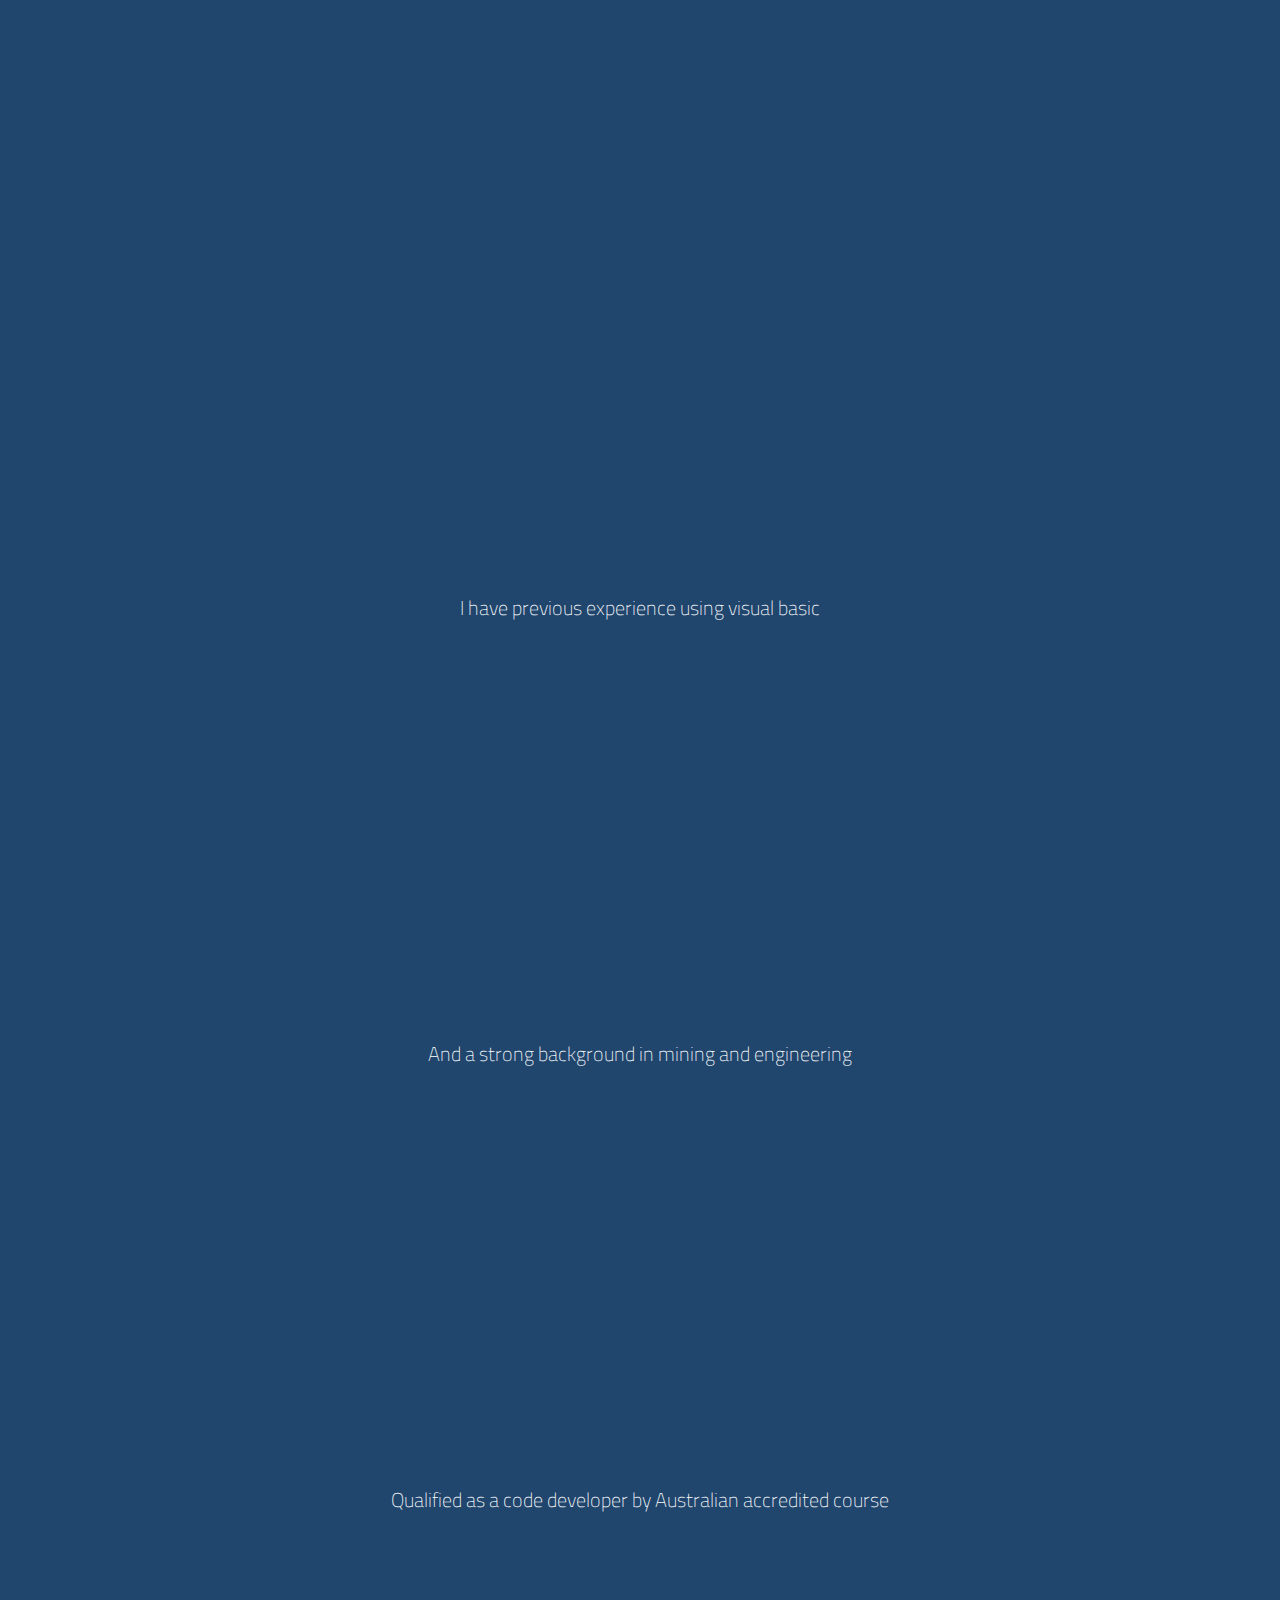
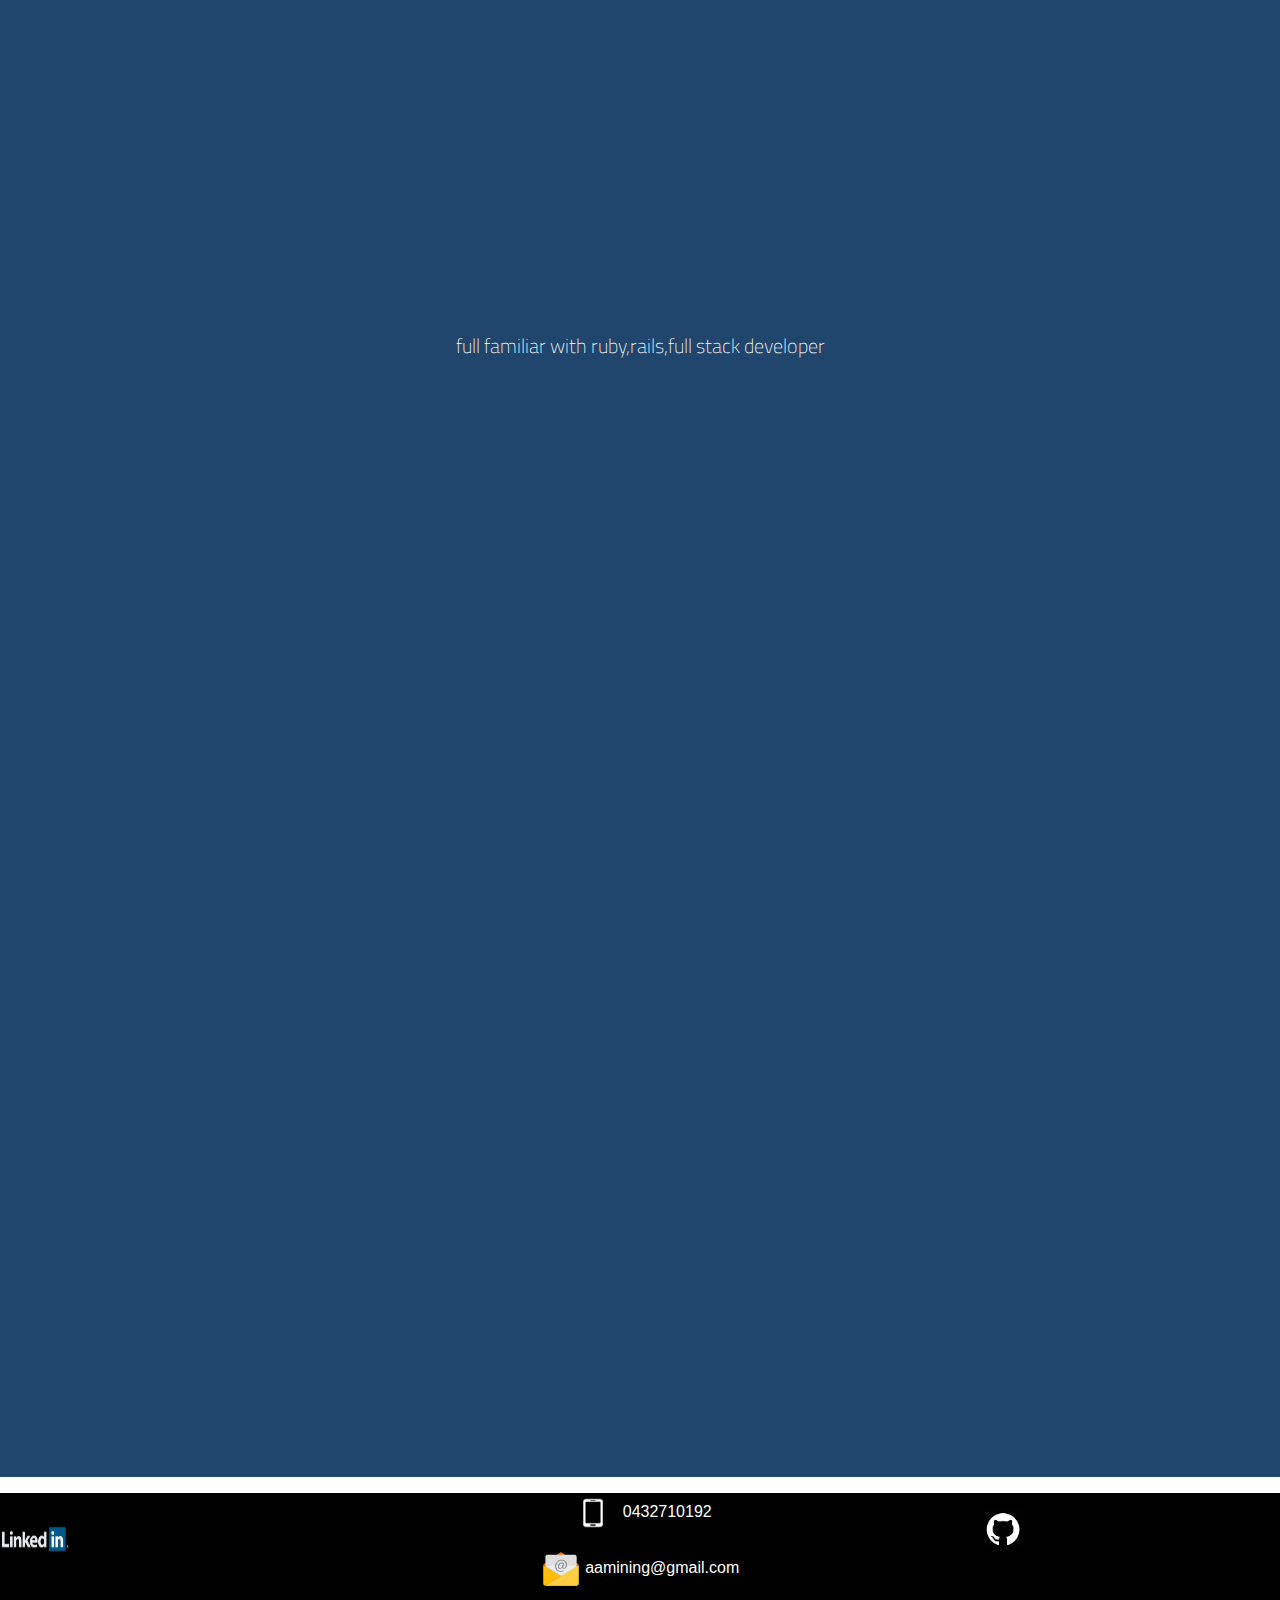
==== commit f18eba6c: "ready for submit 2" ====
--- a/portfolio.html
+++ b/portfolio.html
@@ -87,10 +87,10 @@
             <div class="transparentbox-two">
               <div class="bgimg-1">
               </div>
-              <p>Ali,experienced in engineering fields</p>
+              <p>I have previous experience using visual basic  </p>
               <div class="bgimg-2">
               </div>
-              <p>He applied visual Basic program in some job relevant purposes</p>
+              <p>And a strong background in mining and engineering </p>
               <div class="bgimg-3">
               </div>
               <p>Qualified as a code developer by Australian accredited course</p>
